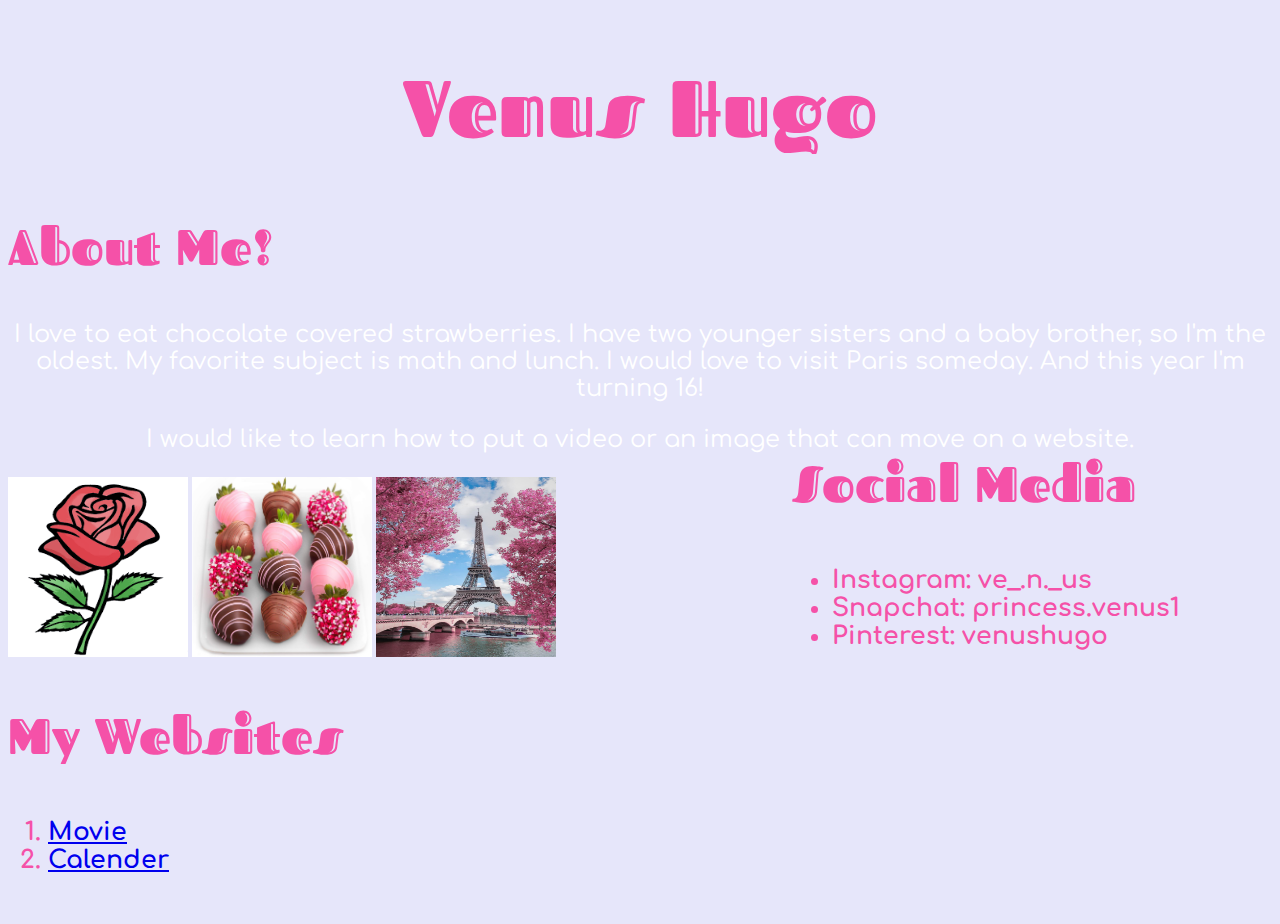
==== index.html @ ff7f7328 "Add files via upload" ====
<!DOCTYPE html>
<html lang="en" dir="ltr">
  <head>
    <meta charset="utf-8">
    <title>Venus Hugo</title>
    <link href="https://fonts.googleapis.com/css?family=Fascinate+Inline&display=swap" rel="stylesheet">
    <link href="https://fonts.googleapis.com/css?family=Comfortaa&display=swap" rel="stylesheet">

    <style>
      h1 {
        color:#f551a8;
        font-size: 80px;
        font-family: 'Fascinate Inline',cursive;
        text-align: center;
      }
      h2 {
        color:#f551a8;
        font-size: 50px;
        font-family: 'Fascinate Inline',cursive;
      }
      p {
        color: #ffffff;
        font-size: 150%;
        font-family: 'Comfortaa',cursive;
        text-align: center;
      }
      body {
        background-color: lavender;
      }
      img {
        width: 180px;
        height: 180px;
      }
      li{
        font-family: 'Comfortaa',cursive;
        font-size: 25px;
      }
   </style>

  </head>

  <body>
    <h1>Venus Hugo</h1>

    <h2>About Me!</h2>
      <p>I love to eat chocolate covered strawberries. I have two younger sisters and a baby brother, so I'm the oldest. My favorite subject is math and lunch. I would love to visit Paris someday. And this year I'm turning 16!</p>
      <p>I would like to learn how to put a video or an image that can move on a website.</p>
      <img src="img/roses.jpg"alt="Roses">
      <img src="img/strawberries.jpg"alt="strawberries">
      <img src="img/paris.jpg"alt="Paris">
   <h2>My Websites<h2>
   <ol>
     <li><a href="https://vwilliams29.github.io/movie.io/.">Movie</a></li>
     <li><a href="https://vwilliams29.github.io/calender.io/">Calender</a></li>
   </ol>
   <div style= "position:absolute; right:100px; bottom: 200px;">
   <h2>Social Media</h2>
   <ul>
     <li>Instagram: ve_.n._us</li>
     <li>Snapchat: princess.venus1</li>
     <li>Pinterest: venushugo</li>
   </div>
  </ul>

  </body>
</html>
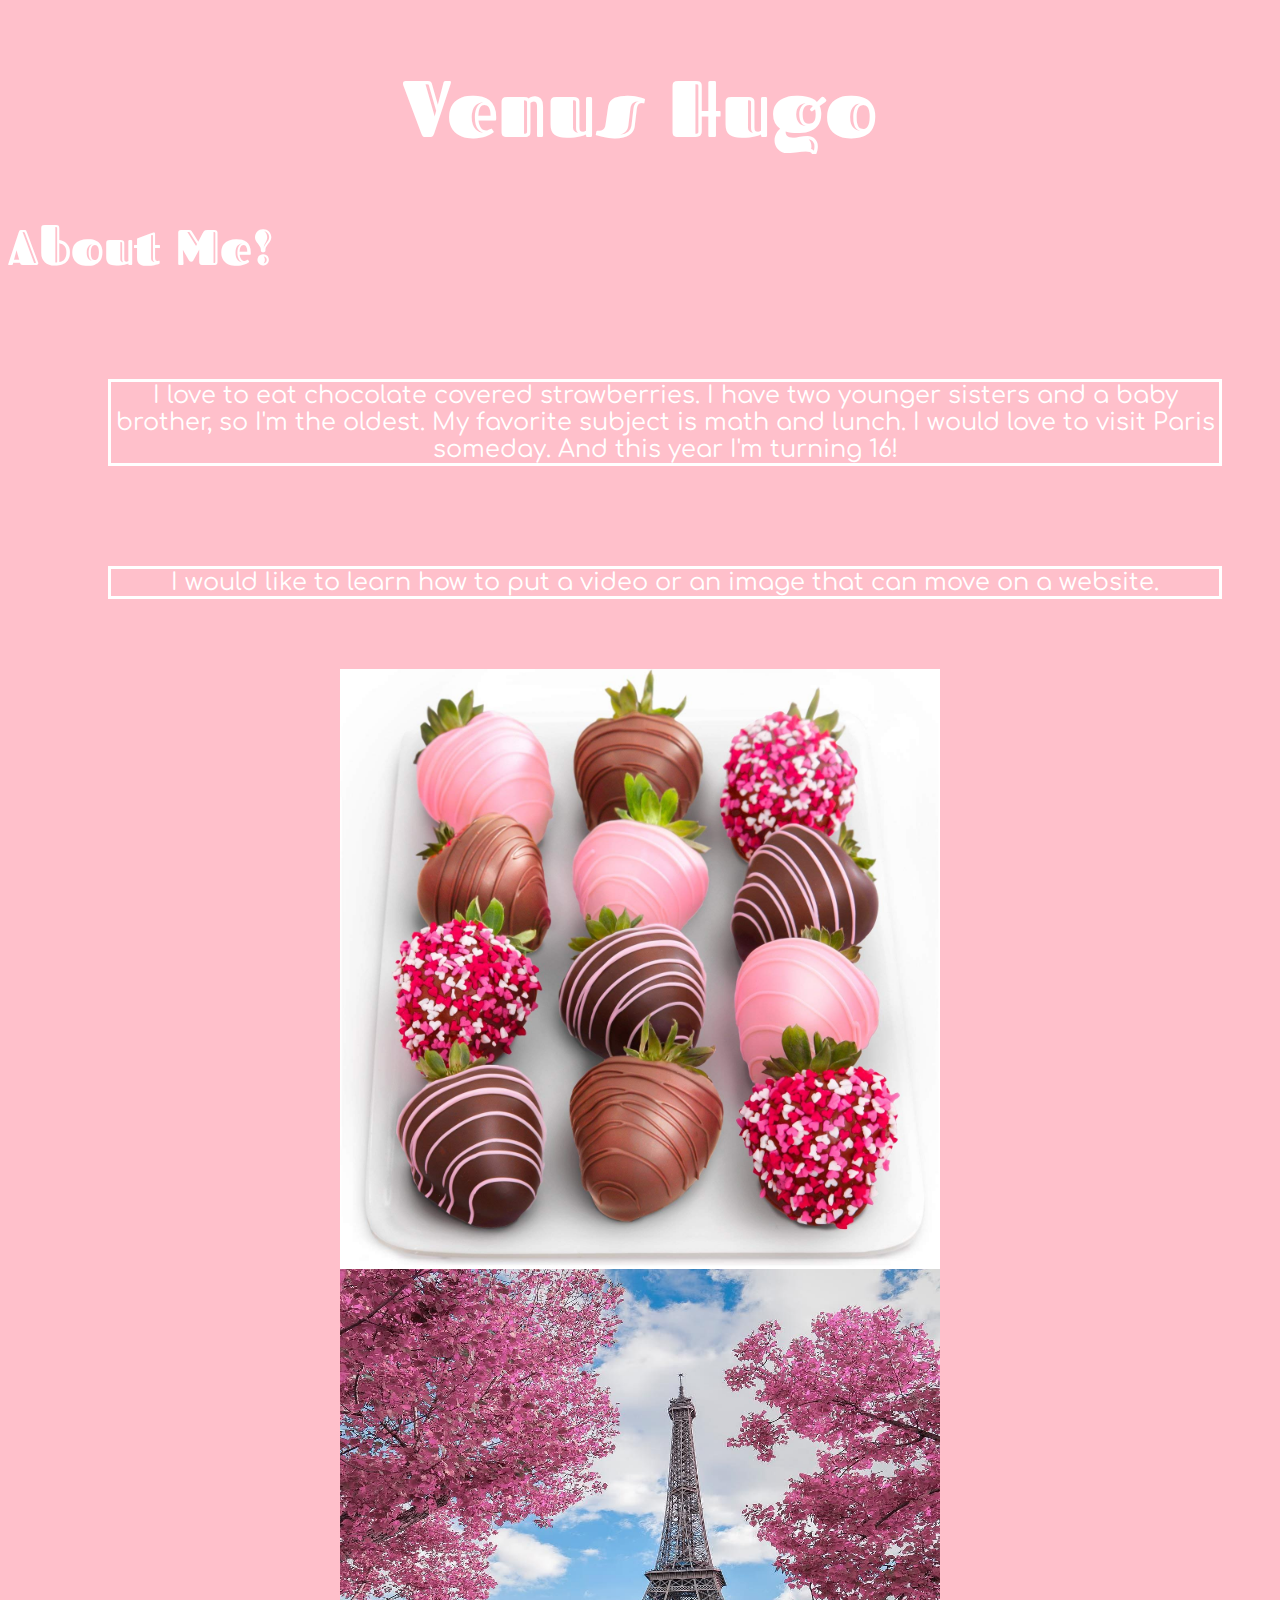
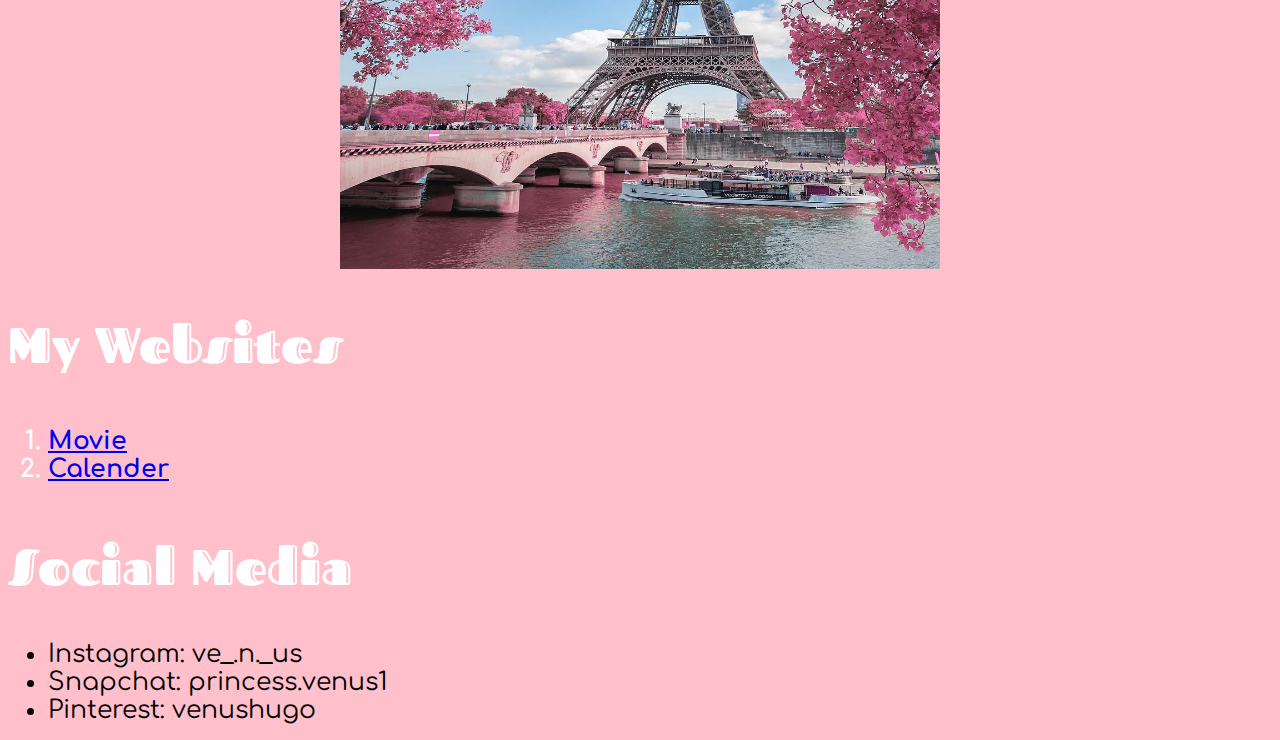
==== commit f3177cc0: "Add files via upload" ====
--- a/index.html
+++ b/index.html
@@ -5,38 +5,7 @@
     <title>Venus Hugo</title>
     <link href="https://fonts.googleapis.com/css?family=Fascinate+Inline&display=swap" rel="stylesheet">
     <link href="https://fonts.googleapis.com/css?family=Comfortaa&display=swap" rel="stylesheet">
-
-    <style>
-      h1 {
-        color:#f551a8;
-        font-size: 80px;
-        font-family: 'Fascinate Inline',cursive;
-        text-align: center;
-      }
-      h2 {
-        color:#f551a8;
-        font-size: 50px;
-        font-family: 'Fascinate Inline',cursive;
-      }
-      p {
-        color: #ffffff;
-        font-size: 150%;
-        font-family: 'Comfortaa',cursive;
-        text-align: center;
-      }
-      body {
-        background-color: lavender;
-      }
-      img {
-        width: 180px;
-        height: 180px;
-      }
-      li{
-        font-family: 'Comfortaa',cursive;
-        font-size: 25px;
-      }
-   </style>
-
+    <link rel="stylesheet" href="css/style.css">
   </head>
 
   <body>
@@ -45,22 +14,23 @@
     <h2>About Me!</h2>
       <p>I love to eat chocolate covered strawberries. I have two younger sisters and a baby brother, so I'm the oldest. My favorite subject is math and lunch. I would love to visit Paris someday. And this year I'm turning 16!</p>
       <p>I would like to learn how to put a video or an image that can move on a website.</p>
-      <img src="img/roses.jpg"alt="Roses">
-      <img src="img/strawberries.jpg"alt="strawberries">
-      <img src="img/paris.jpg"alt="Paris">
+
+      <img src="img/strawberries.jpg"alt="strawberries" class="center">
+
+      <img src="img/paris.jpg"alt="Paris" class="center">
    <h2>My Websites<h2>
    <ol>
      <li><a href="https://vwilliams29.github.io/movie.io/.">Movie</a></li>
      <li><a href="https://vwilliams29.github.io/calender.io/">Calender</a></li>
    </ol>
-   <div style= "position:absolute; right:100px; bottom: 200px;">
+
    <h2>Social Media</h2>
    <ul>
      <li>Instagram: ve_.n._us</li>
      <li>Snapchat: princess.venus1</li>
      <li>Pinterest: venushugo</li>
-   </div>
   </ul>
+
 
   </body>
 </html>
--- a/css/style.css
+++ b/css/style.css
@@ -0,0 +1,44 @@
+h1 {
+  color:white;
+  font-size: 80px;
+  font-family: 'Fascinate Inline',cursive;
+  text-align: center;
+}
+h2 {
+  color:white;
+  font-size: 50px;
+  font-family: 'Fascinate Inline',cursive;
+
+}
+p {
+  color: #ffffff;
+  font-size: 150%;
+  font-family: 'Comfortaa',cursive;
+  text-align: center;
+  border-style: solid;
+  margin: 100px 50px 70px 100px;
+}
+body {
+  background-color: lavender;
+}
+img {
+  width: 600px;
+  height: 600px;
+
+}
+img:hover{
+  filter: blur(4px);
+}
+li{
+  font-family: 'Comfortaa',cursive;
+  font-size: 25px;
+
+}
+body{
+  background-color: pink;
+}
+.center{
+  display: block;
+  margin-left: auto;
+  margin-right: auto;
+}
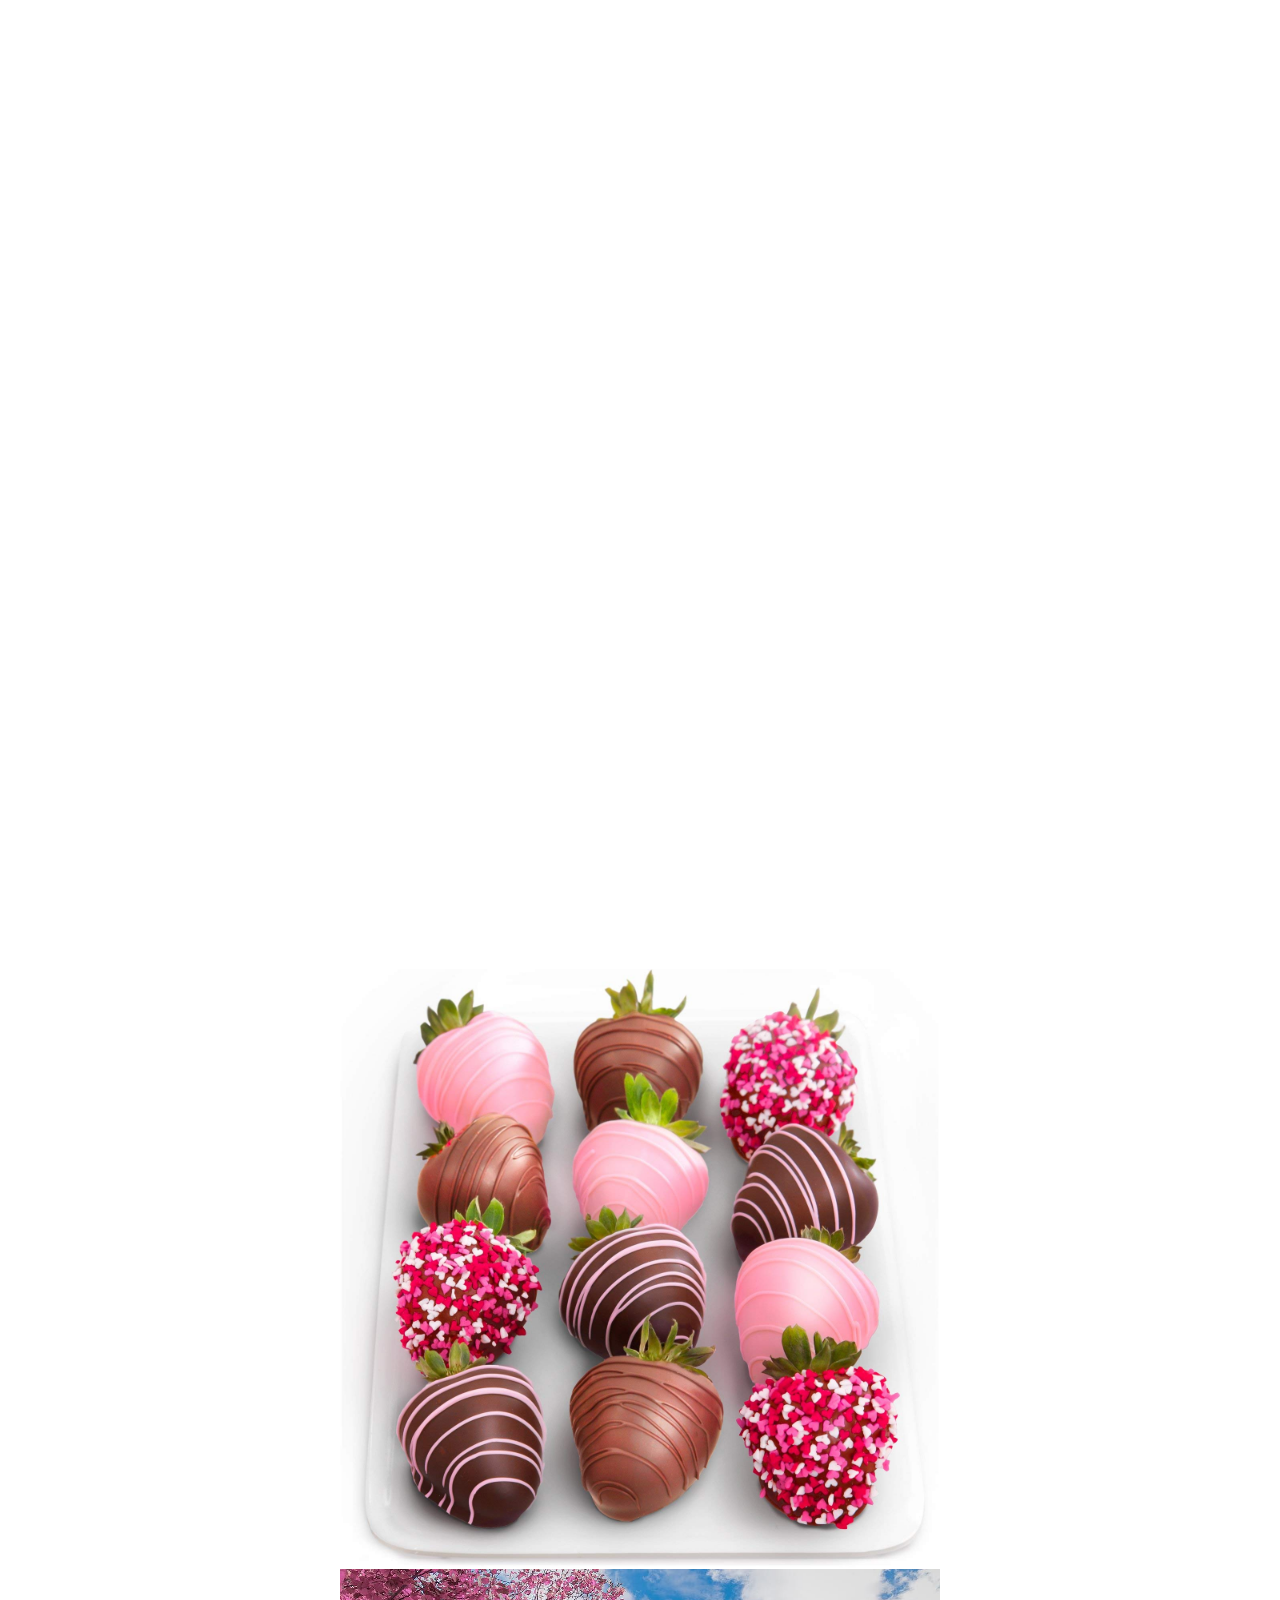
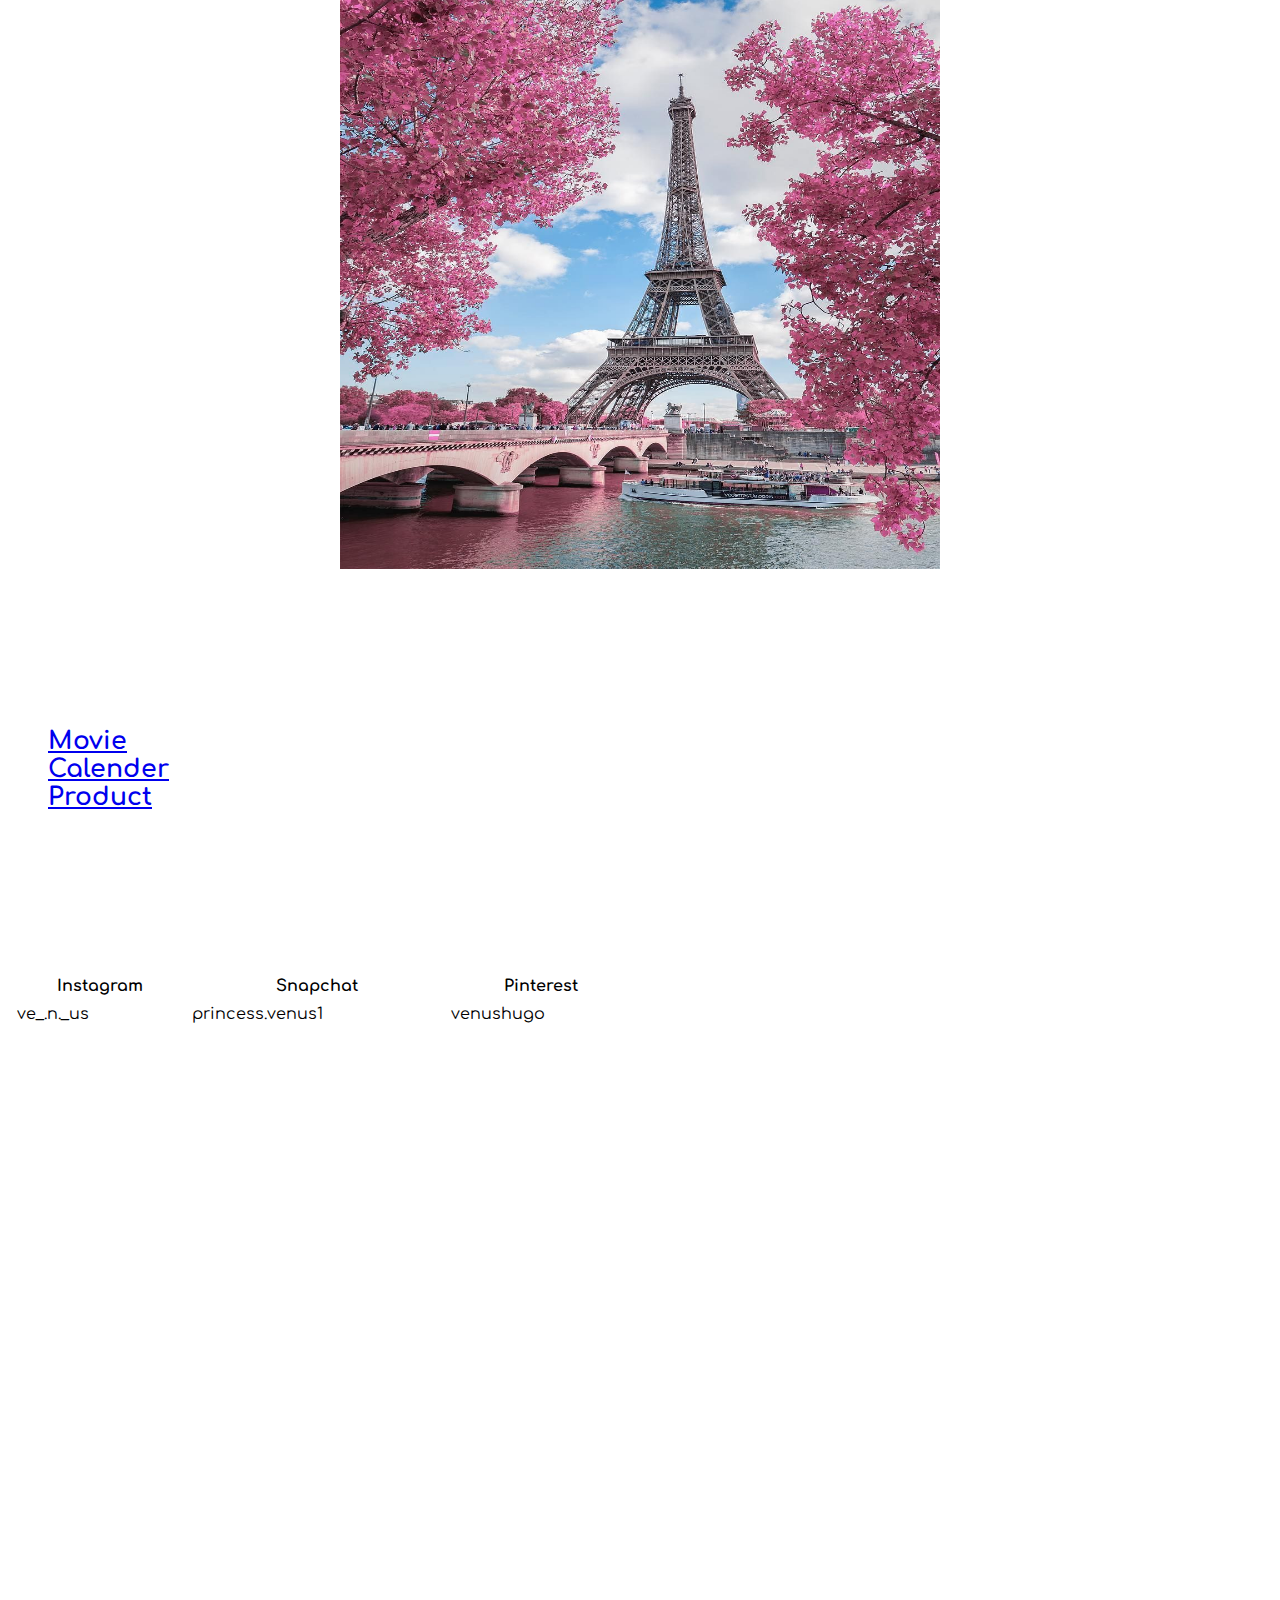
==== commit 316d15cf: "Add files via upload" ====
--- a/index.html
+++ b/index.html
@@ -12,25 +12,35 @@
     <h1>Venus Hugo</h1>
 
     <h2>About Me!</h2>
-      <p>I love to eat chocolate covered strawberries. I have two younger sisters and a baby brother, so I'm the oldest. My favorite subject is math and lunch. I would love to visit Paris someday. And this year I'm turning 16!</p>
+      <p>I love to eat chocolate covered strawberries. I have two younger sisters and a baby brother, so I'm the oldest. My favorite subject is math and lunch. I would love to visit Paris someday. And my hometown is Perth Amboy, NJ.</p>
       <p>I would like to learn how to put a video or an image that can move on a website.</p>
 
       <img src="img/strawberries.jpg"alt="strawberries" class="center">
 
       <img src="img/paris.jpg"alt="Paris" class="center">
+
    <h2>My Websites<h2>
    <ol>
      <li><a href="https://vwilliams29.github.io/movie.io/.">Movie</a></li>
      <li><a href="https://vwilliams29.github.io/calender.io/">Calender</a></li>
+     <li><a href="https://vwilliams29.github.io/product-website.io/">Product</a></li>
    </ol>
 
    <h2>Social Media</h2>
-   <ul>
-     <li>Instagram: ve_.n._us</li>
-     <li>Snapchat: princess.venus1</li>
-     <li>Pinterest: venushugo</li>
-  </ul>
-
+   <table>
+     <tr>
+       <th>Instagram</th>
+       <th>Snapchat</th>
+       <th>Pinterest</th>
+    </tr>
+    <tr>
+      <td>ve_.n._us</td>
+      <td>princess.venus1</td>
+      <td>venushugo</td>
+    </tr>
+  </table>
+  <h2>My Hometown</h2>
+  <iframe src="https://www.google.com/maps/embed?pb=!1m18!1m12!1m3!1d48527.959007864396!2d-74.30416696018773!3d40.51954771430837!2m3!1f0!2f0!3f0!3m2!1i1024!2i768!4f13.1!3m3!1m2!1s0x89c3b580bd90cf71%3A0x5ec1edff2ec8c9f1!2sPerth%20Amboy%2C%20NJ!5e0!3m2!1sen!2sus!4v1577972937345!5m2!1sen!2sus" width="600" height="450" frameborder="0" style="border:0;" allowfullscreen=""></iframe>
 
   </body>
 </html>
--- a/css/style.css
+++ b/css/style.css
@@ -11,15 +11,14 @@
 
 }
 p {
-  color: #ffffff;
-  font-size: 150%;
+  color: white;
+  font-size: 250%;
   font-family: 'Comfortaa',cursive;
   text-align: center;
   border-style: solid;
-  margin: 100px 50px 70px 100px;
-}
-body {
-  background-color: lavender;
+  margin: 100px 40px 70px 100px;
+  background-image:url();
+  padding: 25px 25px 25px 25px;
 }
 img {
   width: 600px;
@@ -35,10 +34,17 @@
 
 }
 body{
-  background-color: pink;
+  background-image:url(https://i.pinimg.com/originals/3b/86/43/3b8643e22d8df33f6af651df26237e84.jpg)
 }
 .center{
   display: block;
   margin-left: auto;
   margin-right: auto;
 }
+table{
+  font-family: 'Comfortaa',cursive;
+  width: 50%;
+}
+table, th, td{
+  border: 3px solid white;
+}
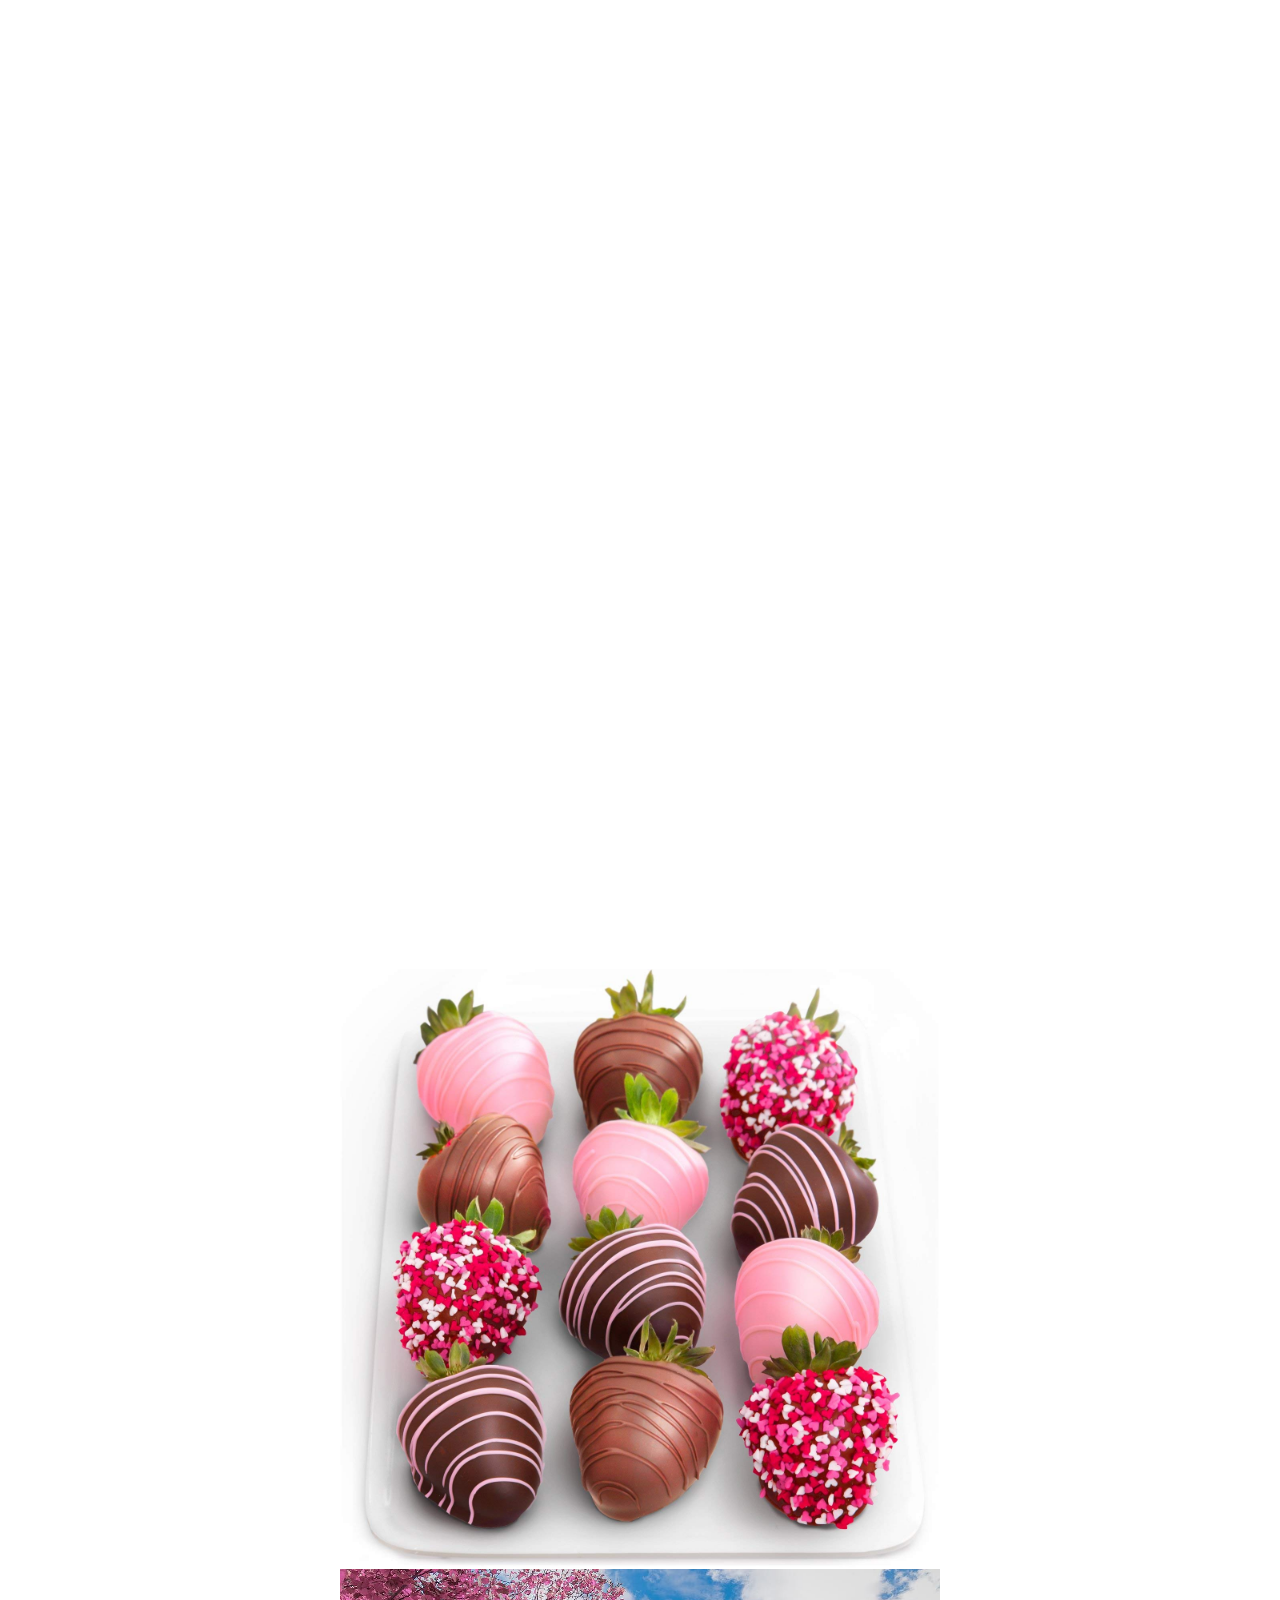
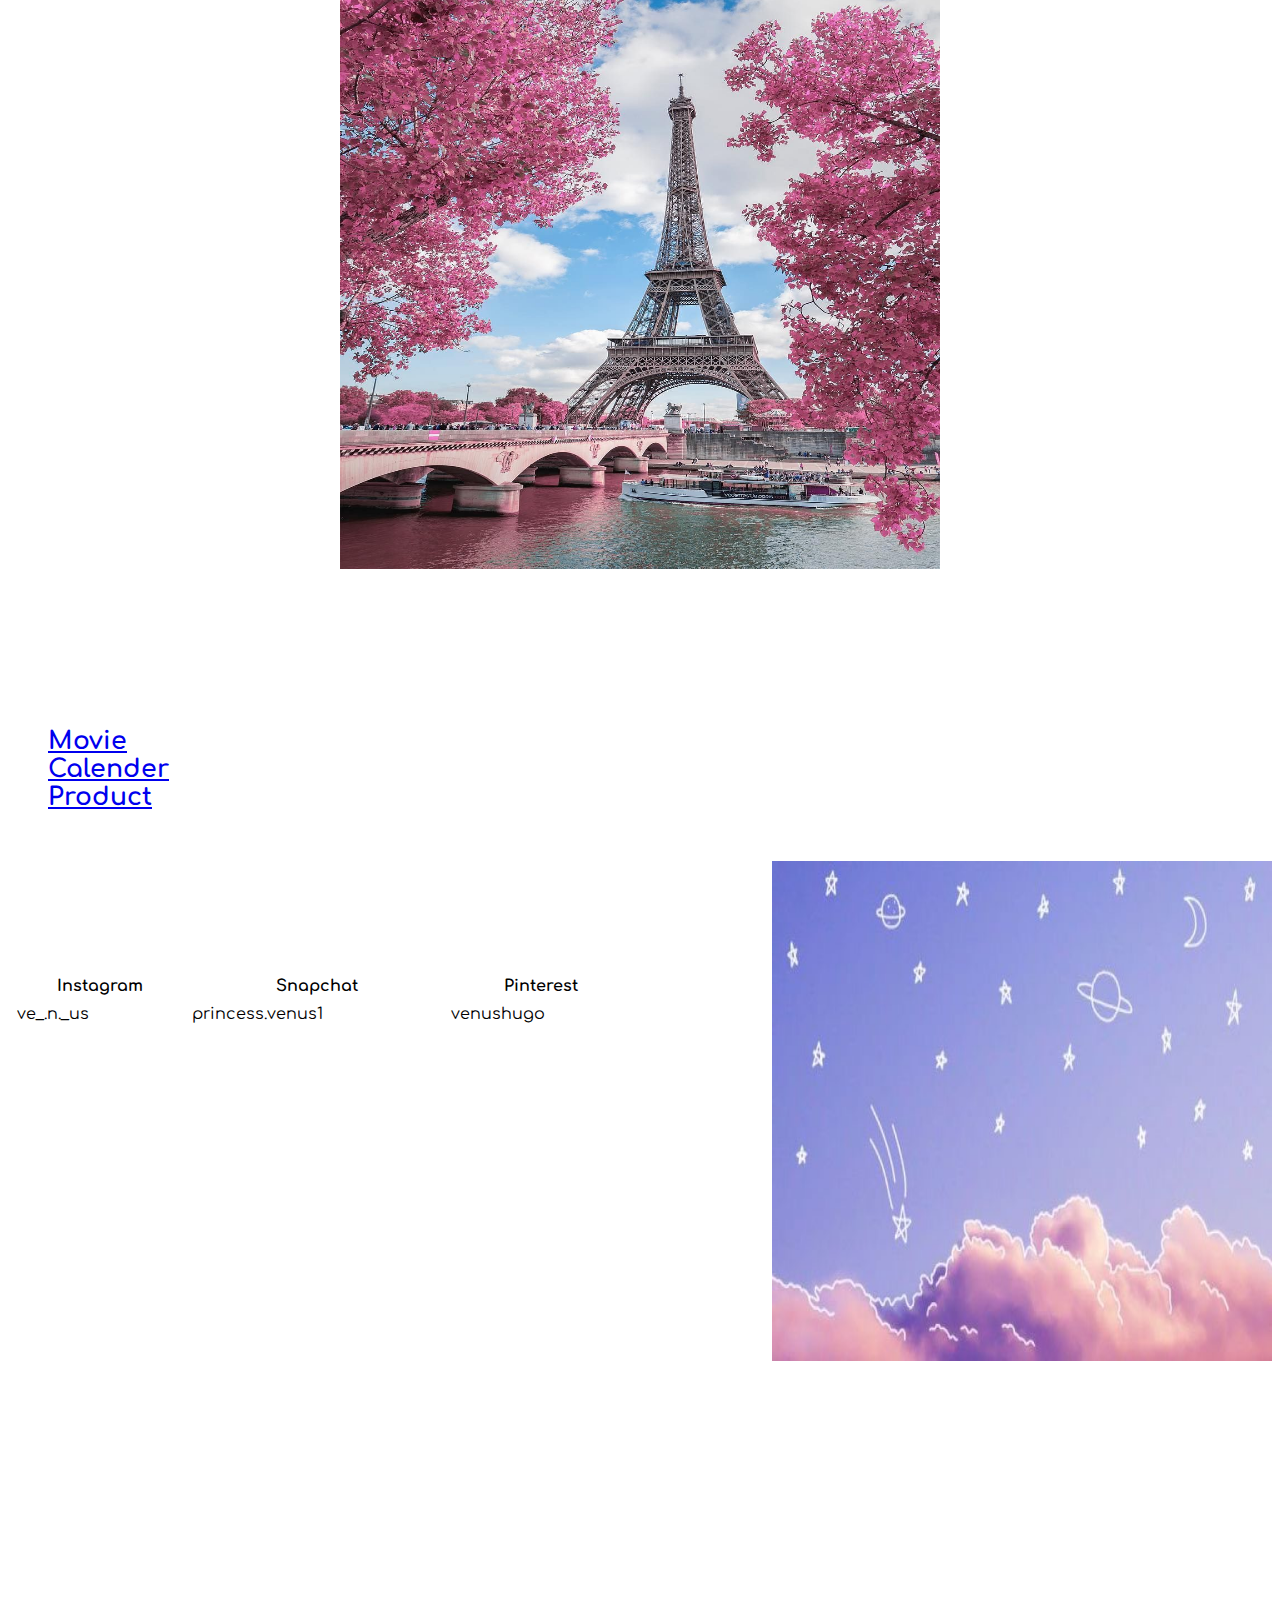
==== commit dfcc7a88: "Add files via upload" ====
--- a/index.html
+++ b/index.html
@@ -15,9 +15,8 @@
       <p>I love to eat chocolate covered strawberries. I have two younger sisters and a baby brother, so I'm the oldest. My favorite subject is math and lunch. I would love to visit Paris someday. And my hometown is Perth Amboy, NJ.</p>
       <p>I would like to learn how to put a video or an image that can move on a website.</p>
 
-      <img src="img/strawberries.jpg"alt="strawberries" class="center">
-
-      <img src="img/paris.jpg"alt="Paris" class="center">
+      <img src="img/strawberries.jpg" alt="strawberries" class="center">
+      <img src="img/paris.jpg" alt="Paris" class="center">
 
    <h2>My Websites<h2>
    <ol>
@@ -25,7 +24,9 @@
      <li><a href="https://vwilliams29.github.io/calender.io/">Calender</a></li>
      <li><a href="https://vwilliams29.github.io/product-website.io/">Product</a></li>
    </ol>
-
+  <div>
+   <img src="img/blue.jpg" alt="Rose" class="yellow">
+ </div>
    <h2>Social Media</h2>
    <table>
      <tr>
--- a/css/style.css
+++ b/css/style.css
@@ -25,7 +25,7 @@
   height: 600px;
 
 }
-img:hover{
+img.center:hover{
   filter: blur(4px);
 }
 li{
@@ -48,3 +48,19 @@
 table, th, td{
   border: 3px solid white;
 }
+a:visited{
+  color:#0af5e1
+}
+a:hover{
+  color:#eb349e
+}
+img.yellow{
+  float:right;
+  width: 500px;
+  height:500px;
+  animation: anim 3s forwards;
+}
+@keyframes anim{
+  from{filter:blur(4px); }
+  to{filter: saturate(8);}
+}
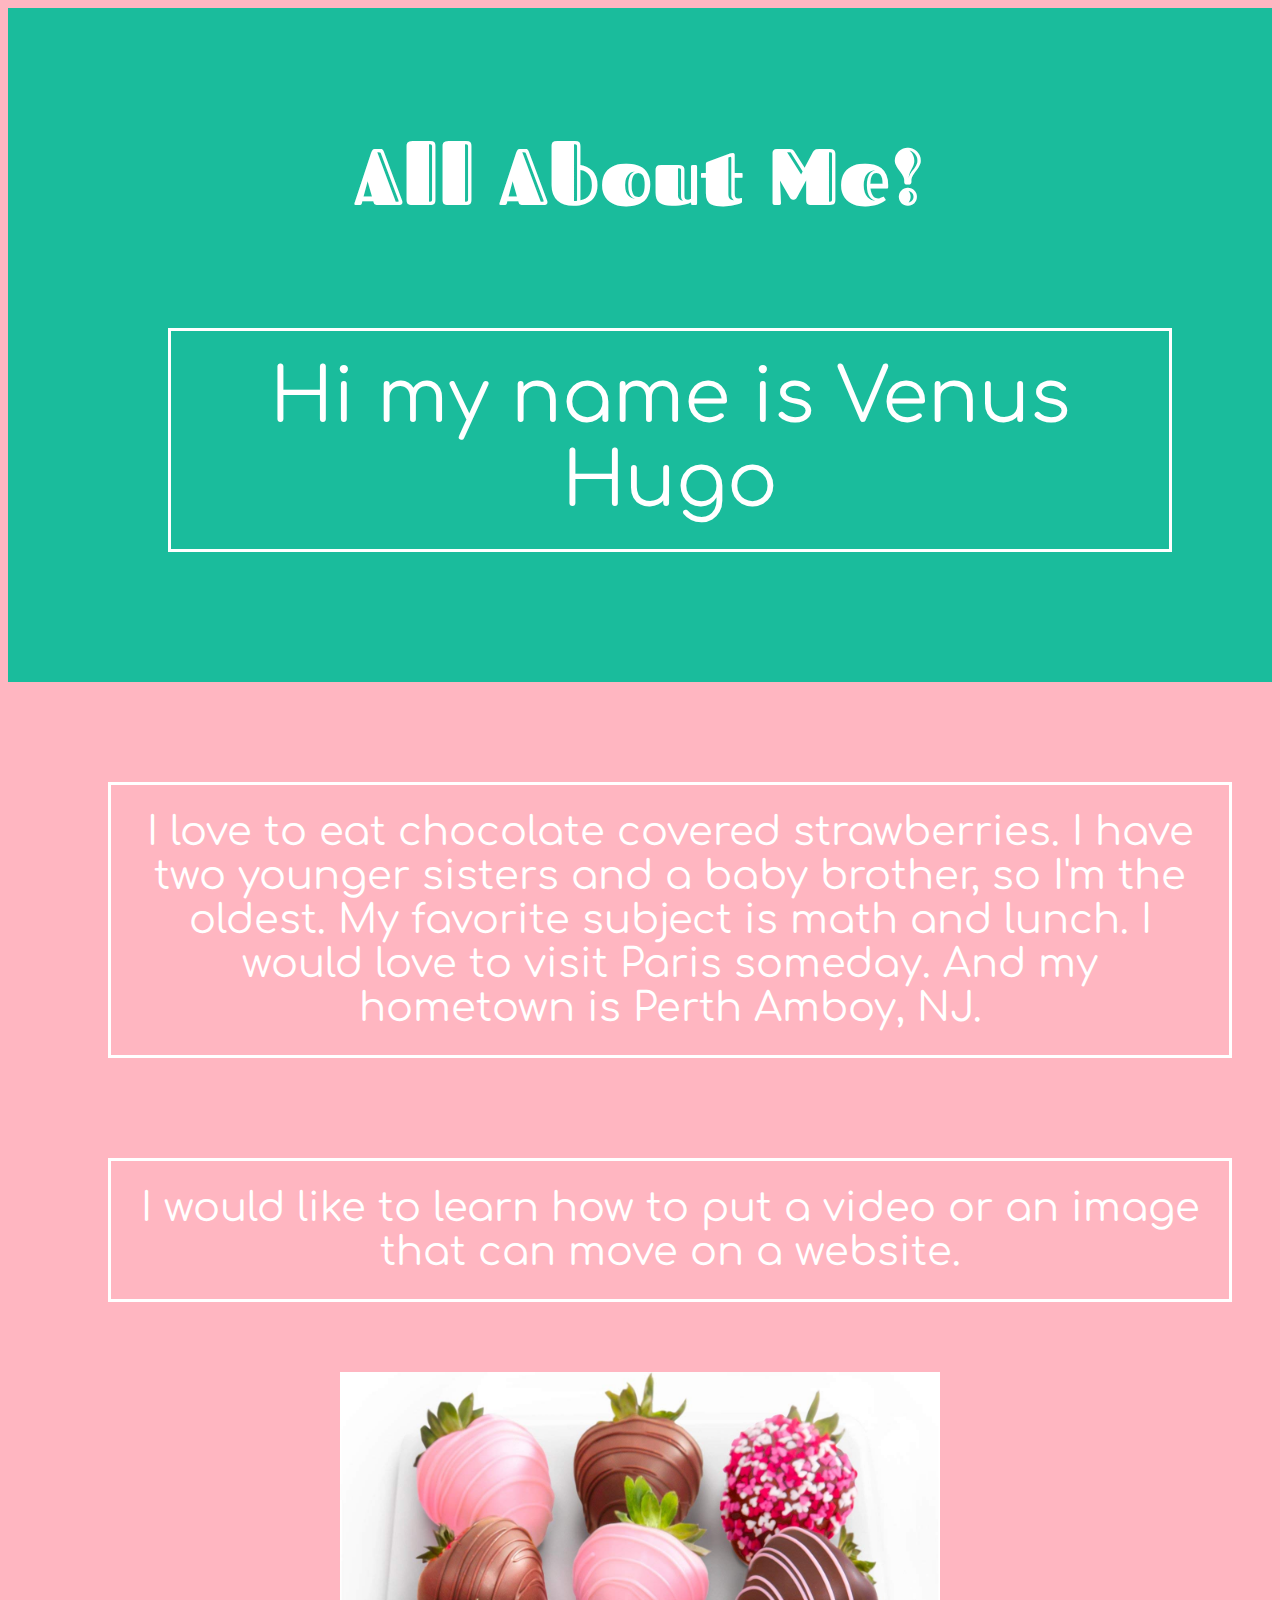
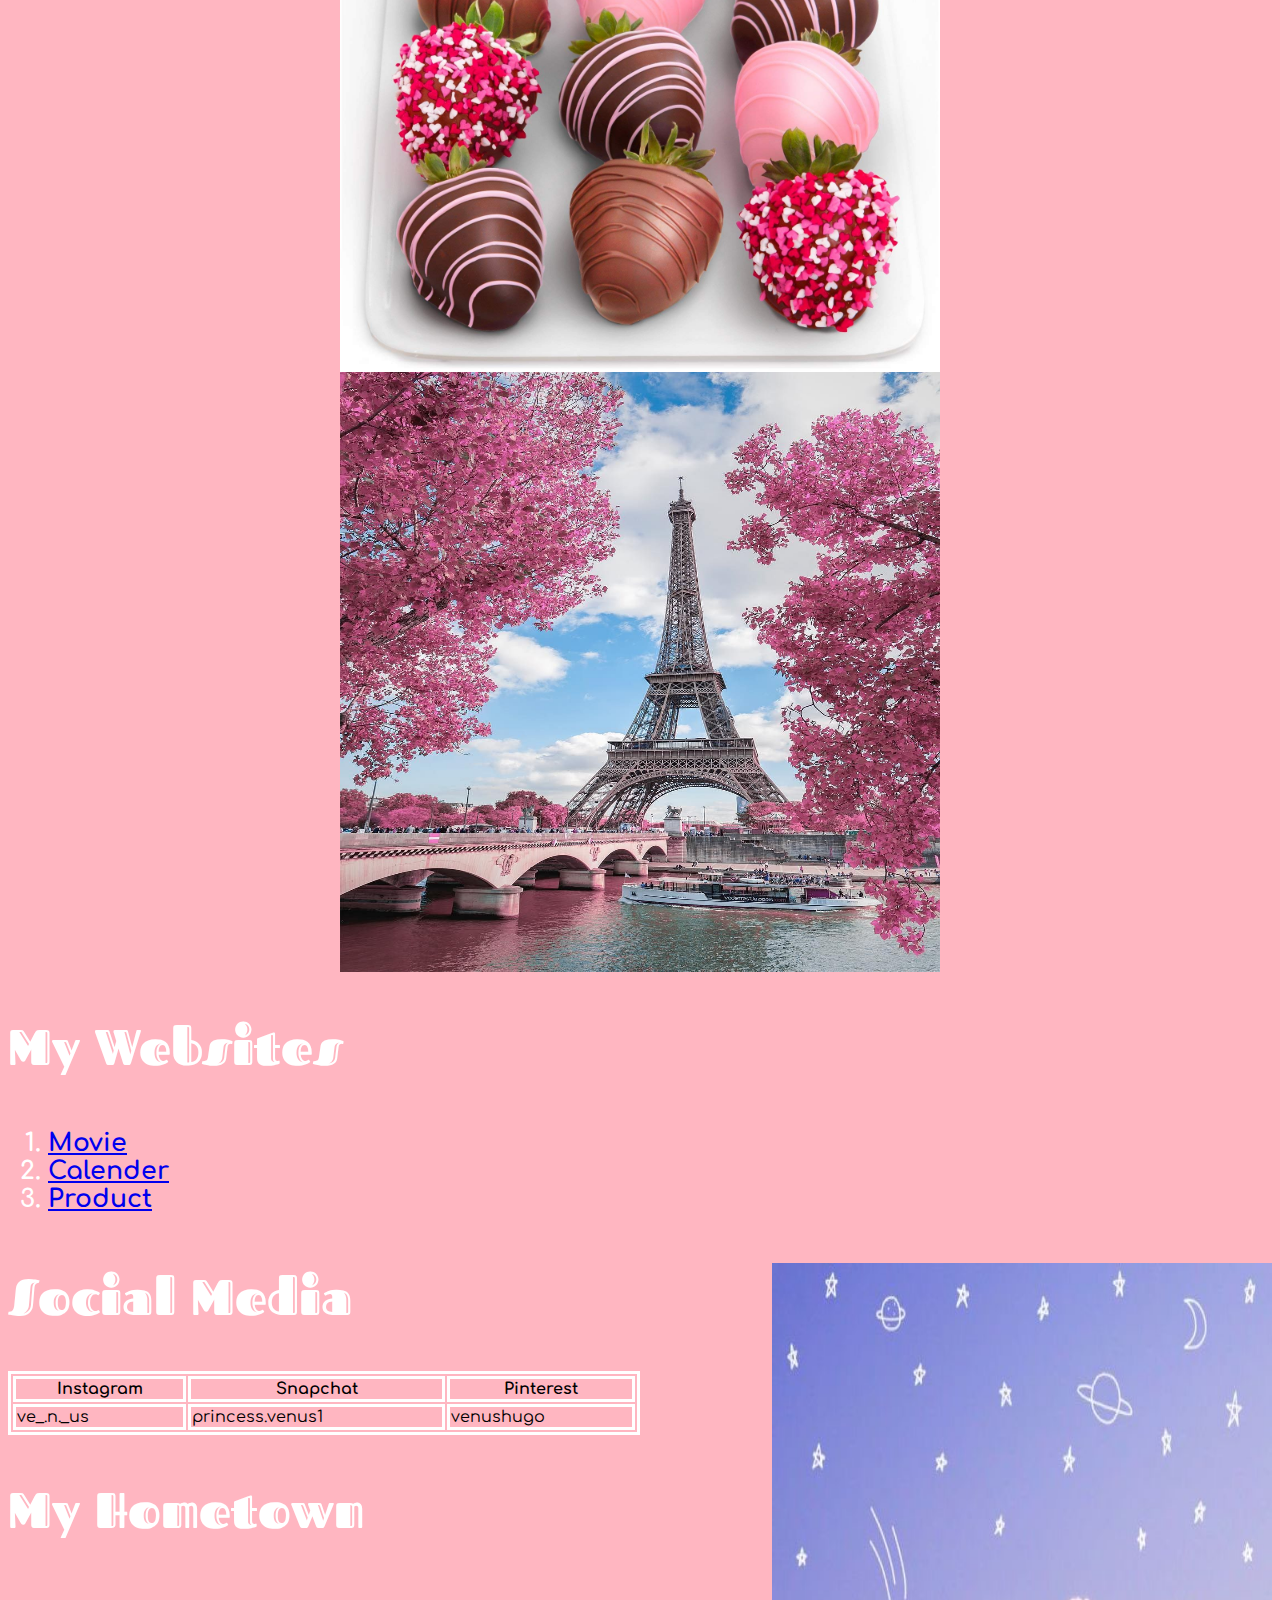
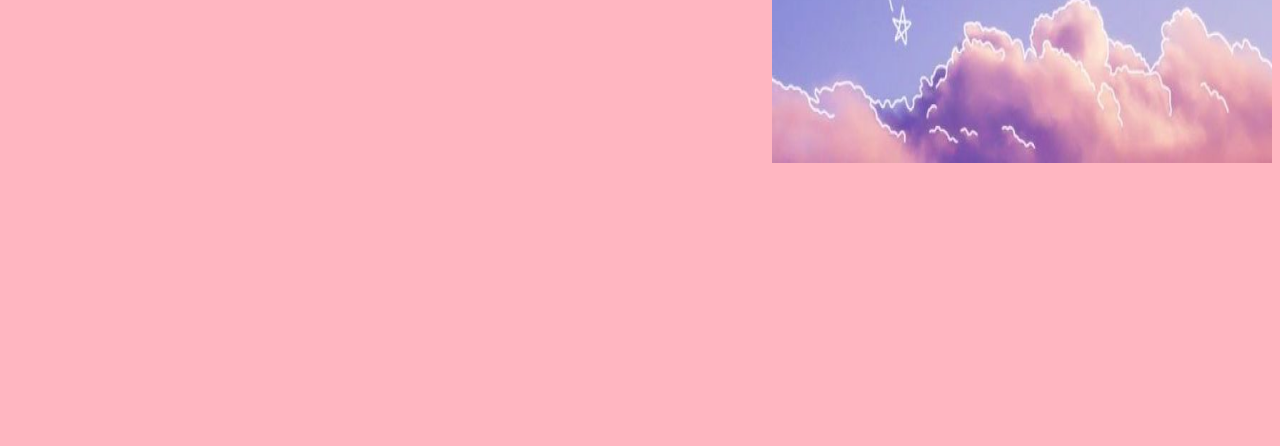
==== commit 8d141eaa: "portfolio" ====
--- a/index.html
+++ b/index.html
@@ -9,9 +9,13 @@
   </head>
 
   <body>
-    <h1>Venus Hugo</h1>
+      <div class="header">
+          <h1>All About Me!</h1>
+          <p>Hi my name is Venus Hugo</p>
+        </div>
 
-    <h2>About Me!</h2>
+
+    
       <p>I love to eat chocolate covered strawberries. I have two younger sisters and a baby brother, so I'm the oldest. My favorite subject is math and lunch. I would love to visit Paris someday. And my hometown is Perth Amboy, NJ.</p>
       <p>I would like to learn how to put a video or an image that can move on a website.</p>
 
--- a/css/style.css
+++ b/css/style.css
@@ -1,66 +1,76 @@
 h1 {
-  color:white;
+  color: white;
   font-size: 80px;
-  font-family: 'Fascinate Inline',cursive;
+  font-family: "Fascinate Inline", cursive;
   text-align: center;
 }
 h2 {
-  color:white;
+  color: white;
   font-size: 50px;
-  font-family: 'Fascinate Inline',cursive;
-
+  font-family: "Fascinate Inline", cursive;
 }
 p {
   color: white;
   font-size: 250%;
-  font-family: 'Comfortaa',cursive;
+  font-family: "Comfortaa", cursive;
   text-align: center;
   border-style: solid;
   margin: 100px 40px 70px 100px;
-  background-image:url();
+  background-image: url();
   padding: 25px 25px 25px 25px;
 }
 img {
   width: 600px;
   height: 600px;
-
 }
-img.center:hover{
+img.center:hover {
   filter: blur(4px);
 }
-li{
-  font-family: 'Comfortaa',cursive;
+li {
+  font-family: "Comfortaa", cursive;
   font-size: 25px;
-
 }
-body{
-  background-image:url(https://i.pinimg.com/originals/3b/86/43/3b8643e22d8df33f6af651df26237e84.jpg)
+body {
+  background-color: lightpink;
 }
-.center{
+.center {
   display: block;
   margin-left: auto;
   margin-right: auto;
 }
-table{
-  font-family: 'Comfortaa',cursive;
+table {
+  font-family: "Comfortaa", cursive;
   width: 50%;
 }
-table, th, td{
+table,
+th,
+td {
   border: 3px solid white;
 }
-a:visited{
-  color:#0af5e1
+a:visited {
+  color: #0af5e1;
 }
-a:hover{
-  color:#eb349e
+a:hover {
+  color: #eb349e;
 }
-img.yellow{
-  float:right;
+img.yellow {
+  float: right;
   width: 500px;
-  height:500px;
+  height: 500px;
   animation: anim 3s forwards;
 }
-@keyframes anim{
-  from{filter:blur(4px); }
-  to{filter: saturate(8);}
+@keyframes anim {
+  from {
+    filter: blur(4px);
+  }
+  to {
+    filter: saturate(8);
+  }
 }
+.header {
+  padding: 60px;
+  text-align: center;
+  background: #1abc9c;
+  color: white;
+  font-size: 30px;
+}
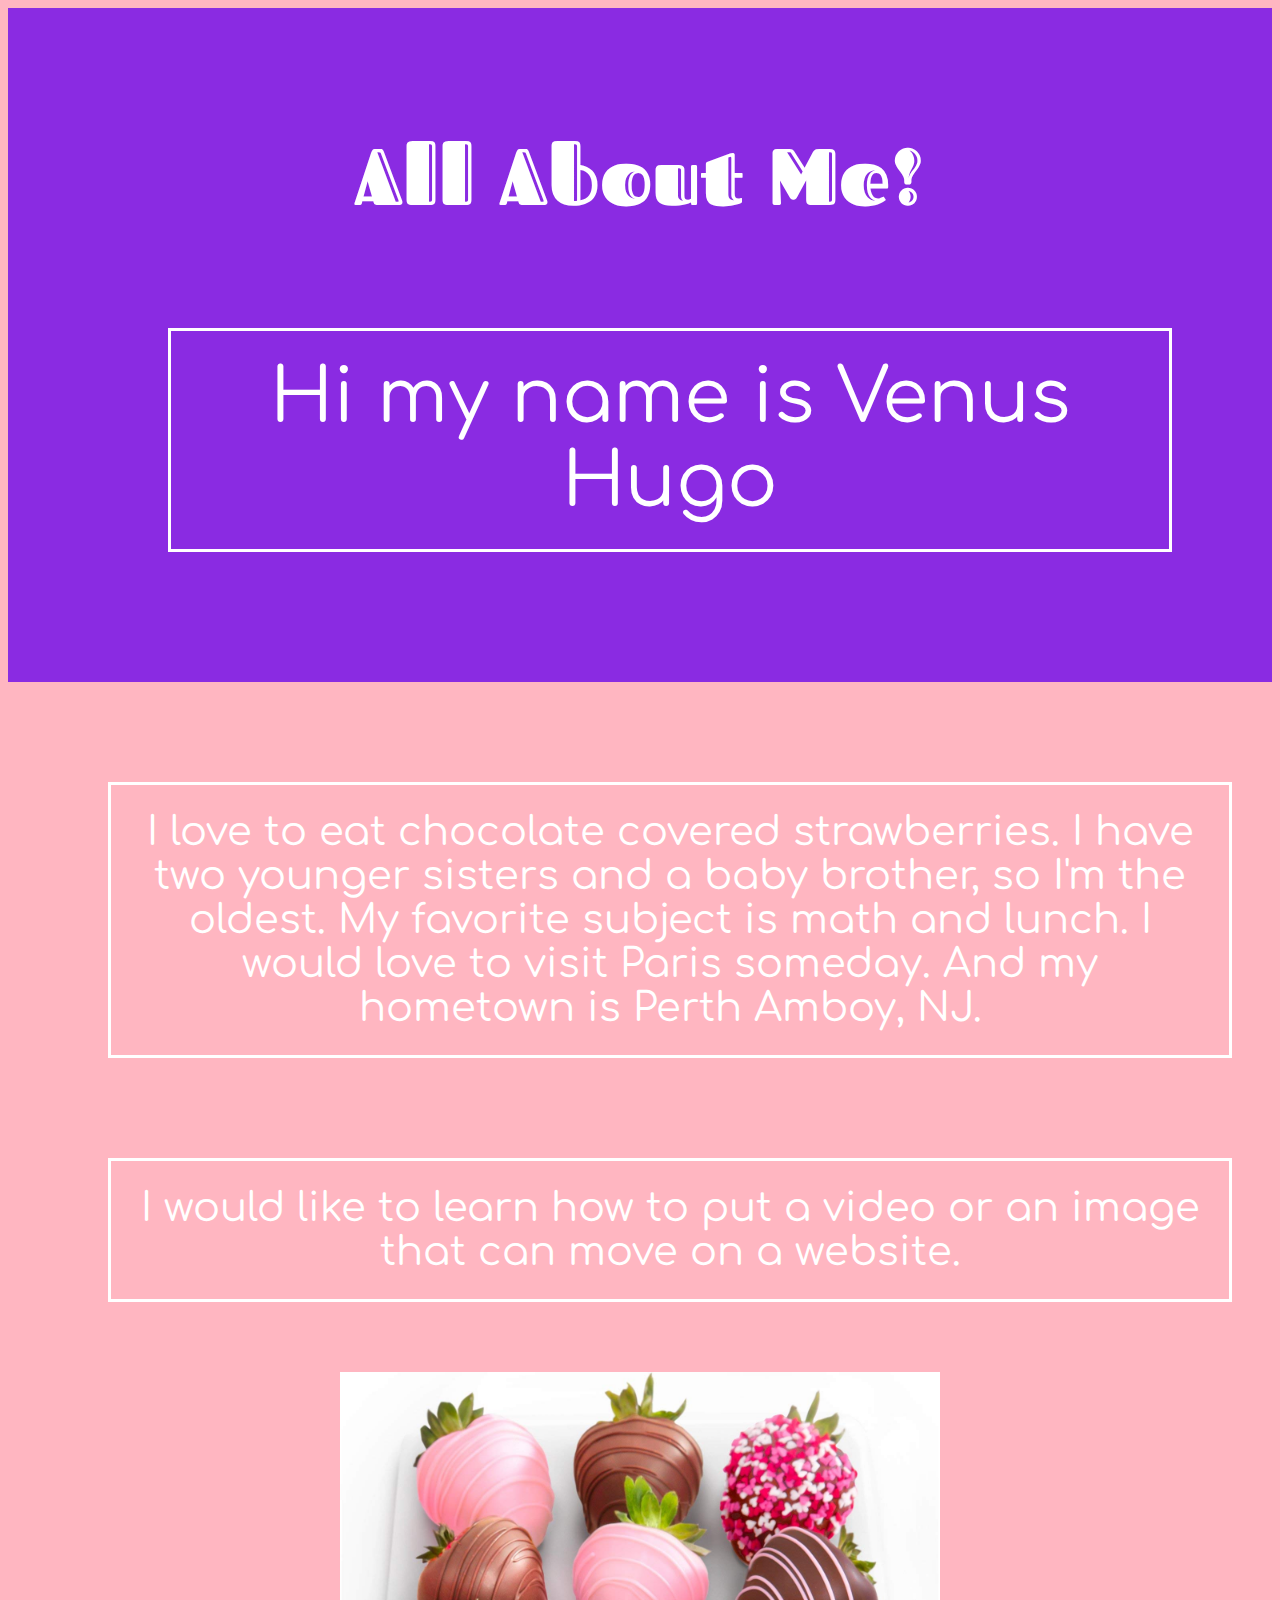
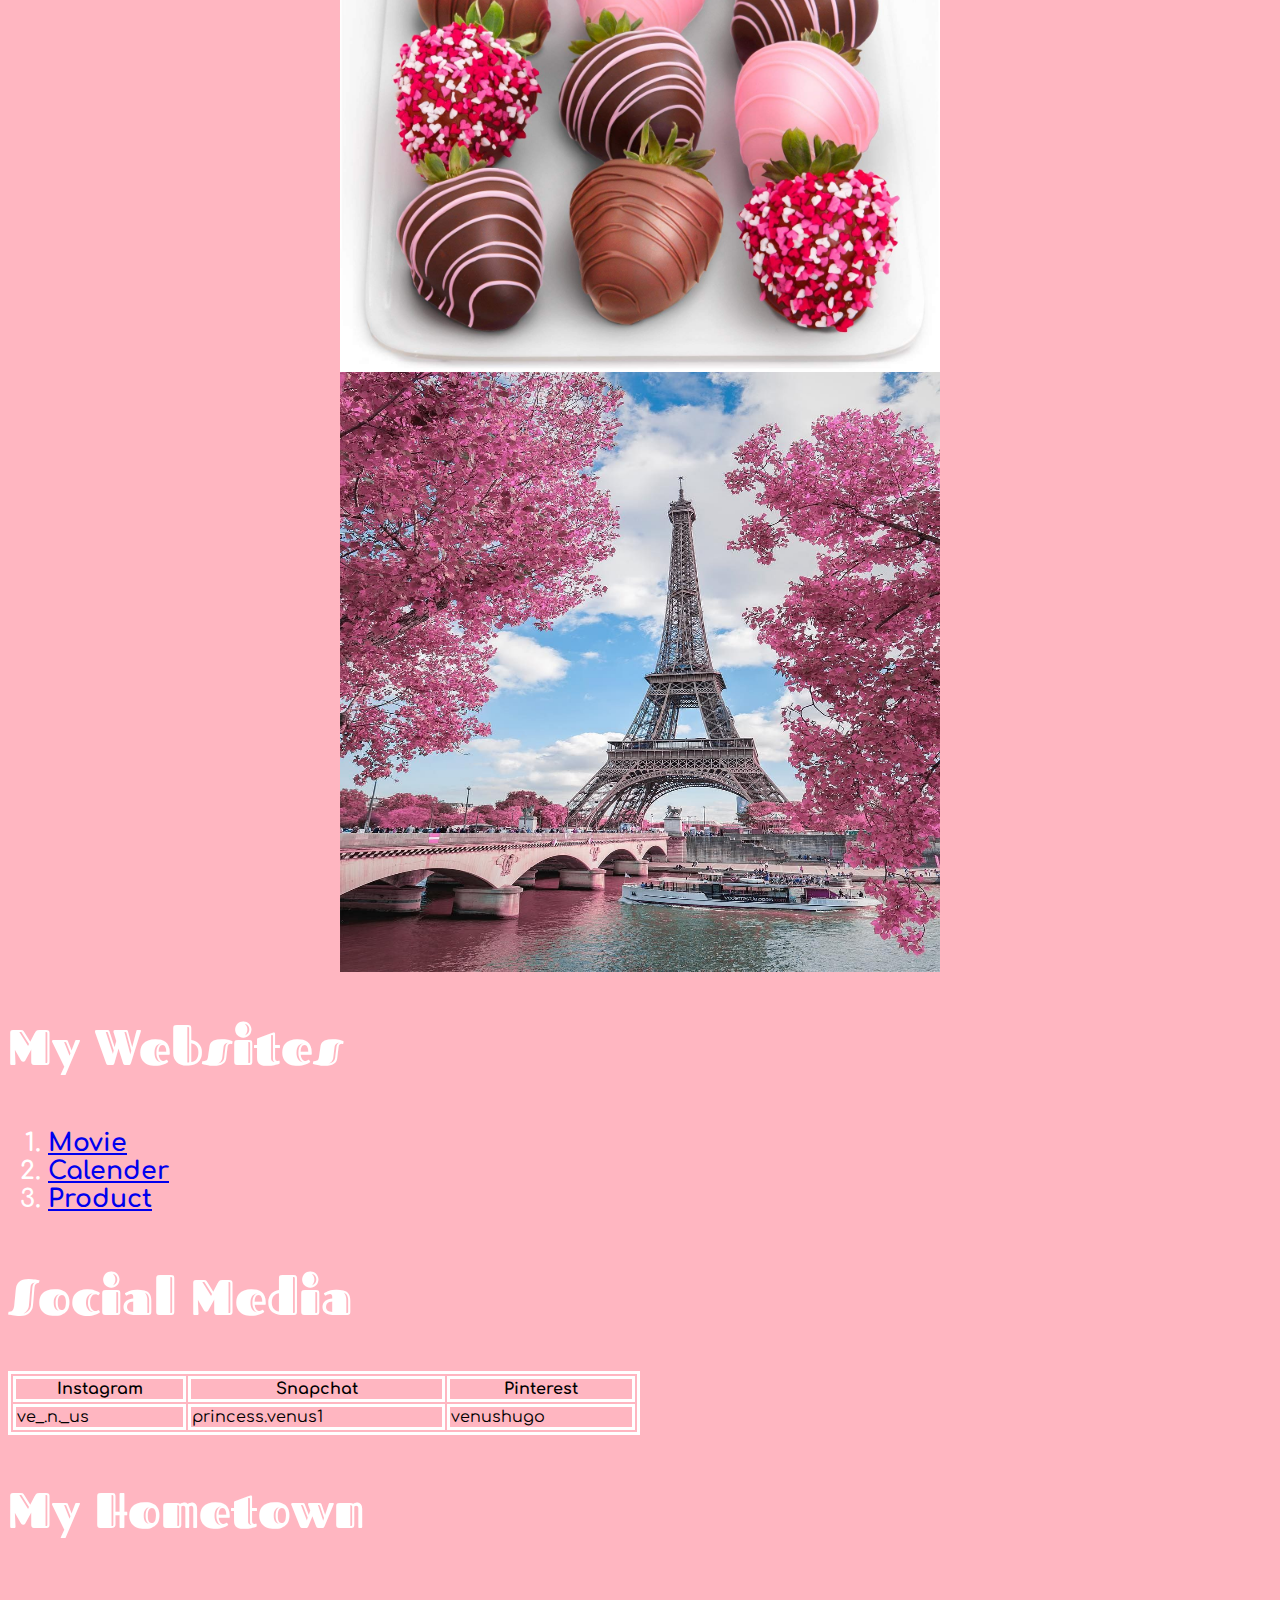
==== commit 2b7b1a2d: "protfolio" ====
--- a/index.html
+++ b/index.html
@@ -29,7 +29,7 @@
      <li><a href="https://vwilliams29.github.io/product-website.io/">Product</a></li>
    </ol>
   <div>
-   <img src="img/blue.jpg" alt="Rose" class="yellow">
+   
  </div>
    <h2>Social Media</h2>
    <table>
--- a/css/style.css
+++ b/css/style.css
@@ -70,7 +70,7 @@
 .header {
   padding: 60px;
   text-align: center;
-  background: #1abc9c;
+  background-color: blueviolet;
   color: white;
   font-size: 30px;
 }
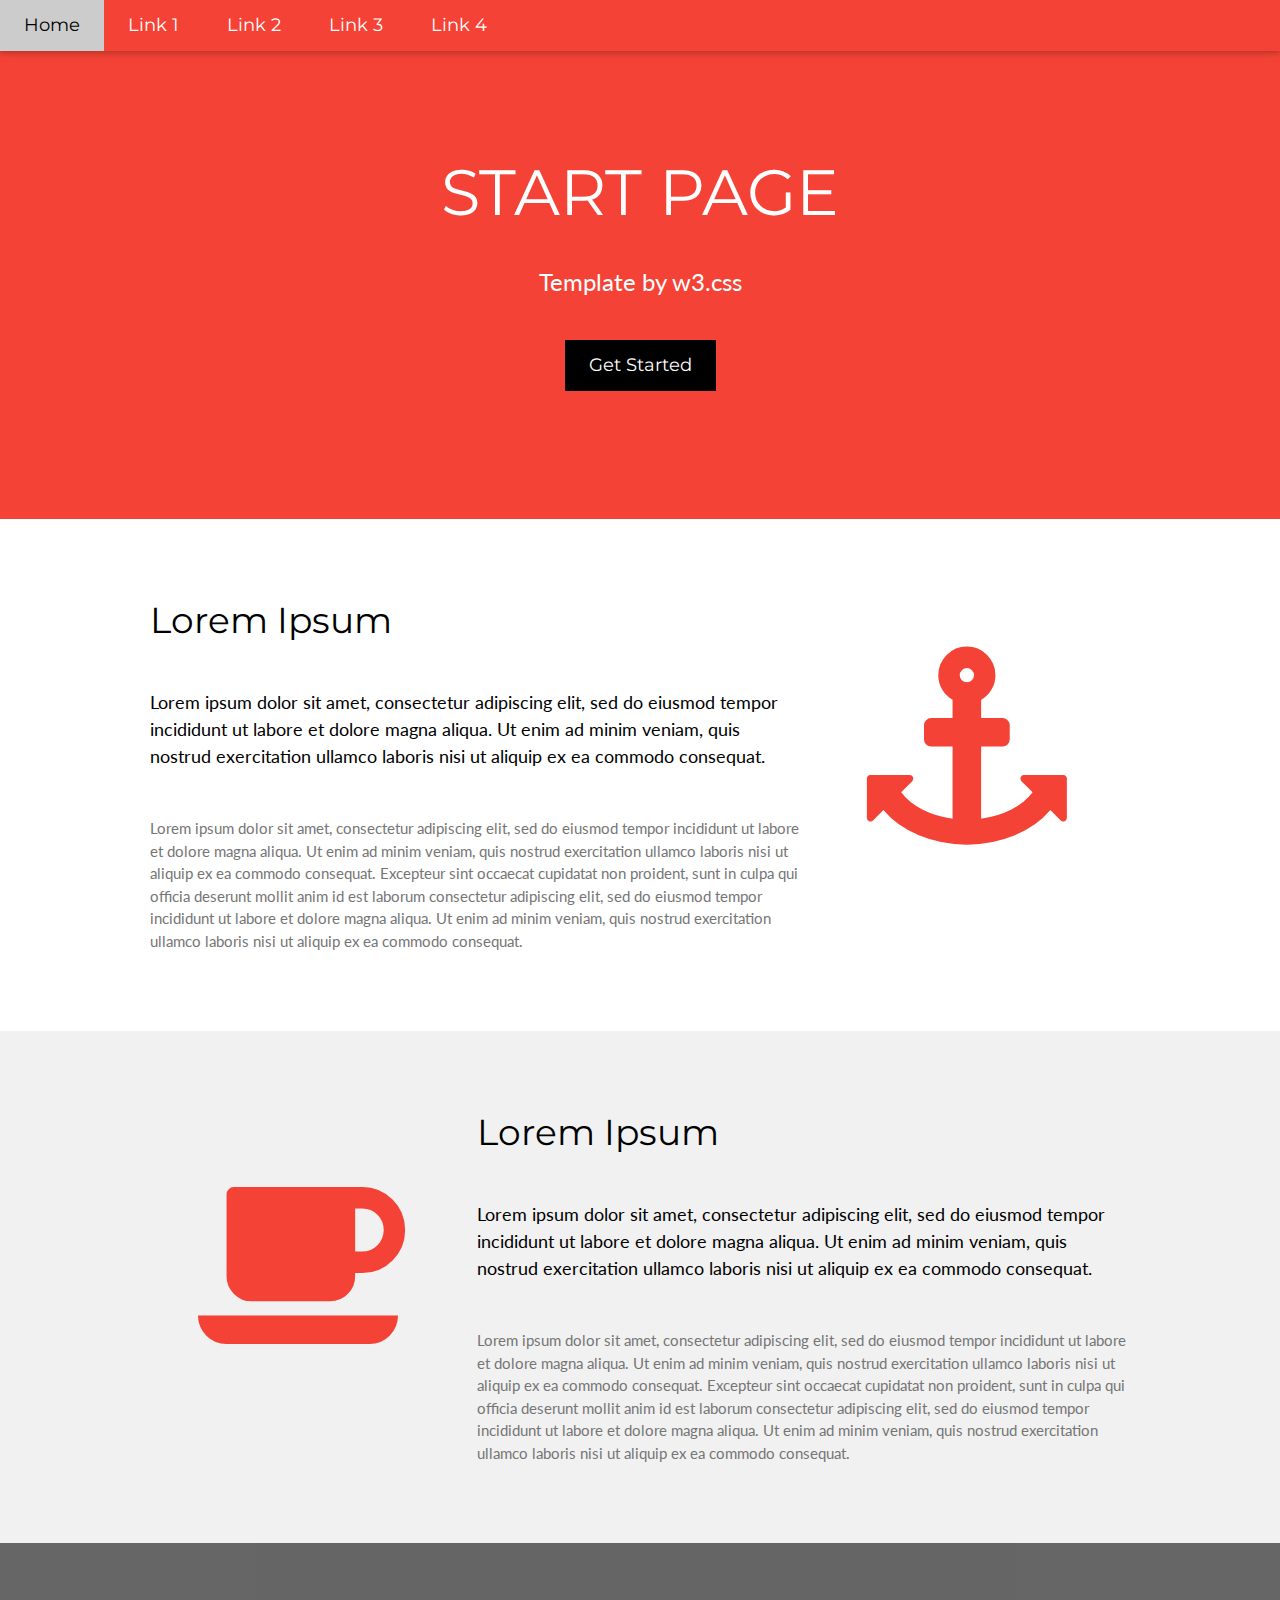
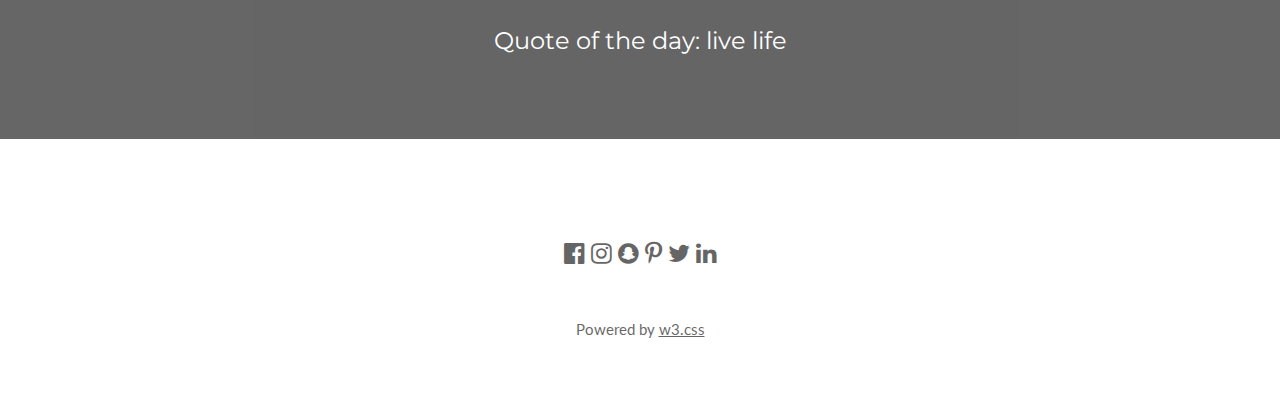
==== commit 6680783d: "Add files via upload" ====
--- a/index.html
+++ b/index.html
@@ -1,51 +1,107 @@
 <!DOCTYPE html>
-<html lang="en" dir="ltr">
-  <head>
-    <meta charset="utf-8">
-    <title>Venus Hugo</title>
-    <link href="https://fonts.googleapis.com/css?family=Fascinate+Inline&display=swap" rel="stylesheet">
-    <link href="https://fonts.googleapis.com/css?family=Comfortaa&display=swap" rel="stylesheet">
-    <link rel="stylesheet" href="css/style.css">
-  </head>
+<html lang="en">
+<title>Portfolio</title>
+<meta charset="UTF-8">
+<meta name="viewport" content="width=device-width, initial-scale=1">
+<link rel="stylesheet" href="https://www.w3schools.com/w3css/4/w3.css">
+<link rel="stylesheet" href="https://fonts.googleapis.com/css?family=Lato">
+<link rel="stylesheet" href="https://fonts.googleapis.com/css?family=Montserrat">
+<link rel="stylesheet" href="https://cdnjs.cloudflare.com/ajax/libs/font-awesome/4.7.0/css/font-awesome.min.css">
+<link rel="stylesheet" href="css/style.css">
 
-  <body>
-      <div class="header">
-          <h1>All About Me!</h1>
-          <p>Hi my name is Venus Hugo</p>
-        </div>
+<body>
 
+<!-- Navbar -->
+<div class="w3-top">
+  <div class="w3-bar w3-red w3-card w3-left-align w3-large">
+    <a class="w3-bar-item w3-button w3-hide-medium w3-hide-large w3-right w3-padding-large w3-hover-white w3-large w3-red" href="javascript:void(0);" onclick="myFunction()" title="Toggle Navigation Menu"><i class="fa fa-bars"></i></a>
+    <a href="#" class="w3-bar-item w3-button w3-padding-large w3-white">Home</a>
+    <a href="#" class="w3-bar-item w3-button w3-hide-small w3-padding-large w3-hover-white">Link 1</a>
+    <a href="#" class="w3-bar-item w3-button w3-hide-small w3-padding-large w3-hover-white">Link 2</a>
+    <a href="#" class="w3-bar-item w3-button w3-hide-small w3-padding-large w3-hover-white">Link 3</a>
+    <a href="#" class="w3-bar-item w3-button w3-hide-small w3-padding-large w3-hover-white">Link 4</a>
+  </div>
 
-    
-      <p>I love to eat chocolate covered strawberries. I have two younger sisters and a baby brother, so I'm the oldest. My favorite subject is math and lunch. I would love to visit Paris someday. And my hometown is Perth Amboy, NJ.</p>
-      <p>I would like to learn how to put a video or an image that can move on a website.</p>
+  <!-- Navbar on small screens -->
+  <div id="navDemo" class="w3-bar-block w3-white w3-hide w3-hide-large w3-hide-medium w3-large">
+    <a href="#" class="w3-bar-item w3-button w3-padding-large">Link 1</a>
+    <a href="#" class="w3-bar-item w3-button w3-padding-large">Link 2</a>
+    <a href="#" class="w3-bar-item w3-button w3-padding-large">Link 3</a>
+    <a href="#" class="w3-bar-item w3-button w3-padding-large">Link 4</a>
+  </div>
+</div>
 
-      <img src="img/strawberries.jpg" alt="strawberries" class="center">
-      <img src="img/paris.jpg" alt="Paris" class="center">
+<!-- Header -->
+<header class="w3-container w3-red w3-center" style="padding:128px 16px">
+  <h1 class="w3-margin w3-jumbo">START PAGE</h1>
+  <p class="w3-xlarge">Template by w3.css</p>
+  <button class="w3-button w3-black w3-padding-large w3-large w3-margin-top">Get Started</button>
+</header>
 
-   <h2>My Websites<h2>
-   <ol>
-     <li><a href="https://vwilliams29.github.io/movie.io/.">Movie</a></li>
-     <li><a href="https://vwilliams29.github.io/calender.io/">Calender</a></li>
-     <li><a href="https://vwilliams29.github.io/product-website.io/">Product</a></li>
-   </ol>
-  <div>
-   
+<!-- First Grid -->
+<div class="w3-row-padding w3-padding-64 w3-container">
+  <div class="w3-content">
+    <div class="w3-twothird">
+      <h1>Lorem Ipsum</h1>
+      <h5 class="w3-padding-32">Lorem ipsum dolor sit amet, consectetur adipiscing elit, sed do eiusmod tempor incididunt ut labore et dolore magna aliqua. Ut enim ad minim veniam, quis nostrud exercitation ullamco laboris nisi ut aliquip ex ea commodo consequat.</h5>
+
+      <p class="w3-text-grey">Lorem ipsum dolor sit amet, consectetur adipiscing elit, sed do eiusmod tempor incididunt ut labore et dolore magna aliqua. Ut enim ad minim veniam, quis nostrud exercitation ullamco laboris nisi ut aliquip ex ea commodo consequat. Excepteur sint
+        occaecat cupidatat non proident, sunt in culpa qui officia deserunt mollit anim id est laborum consectetur adipiscing elit, sed do eiusmod tempor incididunt ut labore et dolore magna aliqua. Ut enim ad minim veniam, quis nostrud exercitation ullamco
+        laboris nisi ut aliquip ex ea commodo consequat.</p>
+    </div>
+
+    <div class="w3-third w3-center">
+      <i class="fa fa-anchor w3-padding-64 w3-text-red"></i>
+    </div>
+  </div>
+</div>
+
+<!-- Second Grid -->
+<div class="w3-row-padding w3-light-grey w3-padding-64 w3-container">
+  <div class="w3-content">
+    <div class="w3-third w3-center">
+      <i class="fa fa-coffee w3-padding-64 w3-text-red w3-margin-right"></i>
+    </div>
+
+    <div class="w3-twothird">
+      <h1>Lorem Ipsum</h1>
+      <h5 class="w3-padding-32">Lorem ipsum dolor sit amet, consectetur adipiscing elit, sed do eiusmod tempor incididunt ut labore et dolore magna aliqua. Ut enim ad minim veniam, quis nostrud exercitation ullamco laboris nisi ut aliquip ex ea commodo consequat.</h5>
+
+      <p class="w3-text-grey">Lorem ipsum dolor sit amet, consectetur adipiscing elit, sed do eiusmod tempor incididunt ut labore et dolore magna aliqua. Ut enim ad minim veniam, quis nostrud exercitation ullamco laboris nisi ut aliquip ex ea commodo consequat. Excepteur sint
+        occaecat cupidatat non proident, sunt in culpa qui officia deserunt mollit anim id est laborum consectetur adipiscing elit, sed do eiusmod tempor incididunt ut labore et dolore magna aliqua. Ut enim ad minim veniam, quis nostrud exercitation ullamco
+        laboris nisi ut aliquip ex ea commodo consequat.</p>
+    </div>
+  </div>
+</div>
+
+<div class="w3-container w3-black w3-center w3-opacity w3-padding-64">
+    <h1 class="w3-margin w3-xlarge">Quote of the day: live life</h1>
+</div>
+
+<!-- Footer -->
+<footer class="w3-container w3-padding-64 w3-center w3-opacity">
+  <div class="w3-xlarge w3-padding-32">
+    <i class="fa fa-facebook-official w3-hover-opacity"></i>
+    <i class="fa fa-instagram w3-hover-opacity"></i>
+    <i class="fa fa-snapchat w3-hover-opacity"></i>
+    <i class="fa fa-pinterest-p w3-hover-opacity"></i>
+    <i class="fa fa-twitter w3-hover-opacity"></i>
+    <i class="fa fa-linkedin w3-hover-opacity"></i>
  </div>
-   <h2>Social Media</h2>
-   <table>
-     <tr>
-       <th>Instagram</th>
-       <th>Snapchat</th>
-       <th>Pinterest</th>
-    </tr>
-    <tr>
-      <td>ve_.n._us</td>
-      <td>princess.venus1</td>
-      <td>venushugo</td>
-    </tr>
-  </table>
-  <h2>My Hometown</h2>
-  <iframe src="https://www.google.com/maps/embed?pb=!1m18!1m12!1m3!1d48527.959007864396!2d-74.30416696018773!3d40.51954771430837!2m3!1f0!2f0!3f0!3m2!1i1024!2i768!4f13.1!3m3!1m2!1s0x89c3b580bd90cf71%3A0x5ec1edff2ec8c9f1!2sPerth%20Amboy%2C%20NJ!5e0!3m2!1sen!2sus!4v1577972937345!5m2!1sen!2sus" width="600" height="450" frameborder="0" style="border:0;" allowfullscreen=""></iframe>
+ <p>Powered by <a href="https://www.w3schools.com/w3css/default.asp" target="_blank">w3.css</a></p>
+</footer>
 
-  </body>
+<script>
+// Used to toggle the menu on small screens when clicking on the menu button
+function myFunction() {
+  var x = document.getElementById("navDemo");
+  if (x.className.indexOf("w3-show") == -1) {
+    x.className += " w3-show";
+  } else {
+    x.className = x.className.replace(" w3-show", "");
+  }
+}
+</script>
+
+</body>
 </html>
--- a/css/style.css
+++ b/css/style.css
@@ -1,76 +1,6 @@
-h1 {
-  color: white;
-  font-size: 80px;
-  font-family: "Fascinate Inline", cursive;
-  text-align: center;
-}
-h2 {
-  color: white;
-  font-size: 50px;
-  font-family: "Fascinate Inline", cursive;
-}
-p {
-  color: white;
-  font-size: 250%;
-  font-family: "Comfortaa", cursive;
-  text-align: center;
-  border-style: solid;
-  margin: 100px 40px 70px 100px;
-  background-image: url();
-  padding: 25px 25px 25px 25px;
-}
-img {
-  width: 600px;
-  height: 600px;
-}
-img.center:hover {
-  filter: blur(4px);
-}
-li {
-  font-family: "Comfortaa", cursive;
-  font-size: 25px;
-}
-body {
-  background-color: lightpink;
-}
-.center {
-  display: block;
-  margin-left: auto;
-  margin-right: auto;
-}
-table {
-  font-family: "Comfortaa", cursive;
-  width: 50%;
-}
-table,
-th,
-td {
-  border: 3px solid white;
-}
-a:visited {
-  color: #0af5e1;
-}
-a:hover {
-  color: #eb349e;
-}
-img.yellow {
-  float: right;
-  width: 500px;
-  height: 500px;
-  animation: anim 3s forwards;
-}
-@keyframes anim {
-  from {
-    filter: blur(4px);
-  }
-  to {
-    filter: saturate(8);
-  }
-}
-.header {
-  padding: 60px;
-  text-align: center;
-  background-color: blueviolet;
-  color: white;
-  font-size: 30px;
-}
+body,h1,h2,h3,h4,h5,h6 {
+  font-family: "Lato", sans-serif}
+.w3-bar,h1,button {
+  font-family: "Montserrat", sans-serif}
+.fa-anchor,.fa-coffee {
+  font-size:200px}
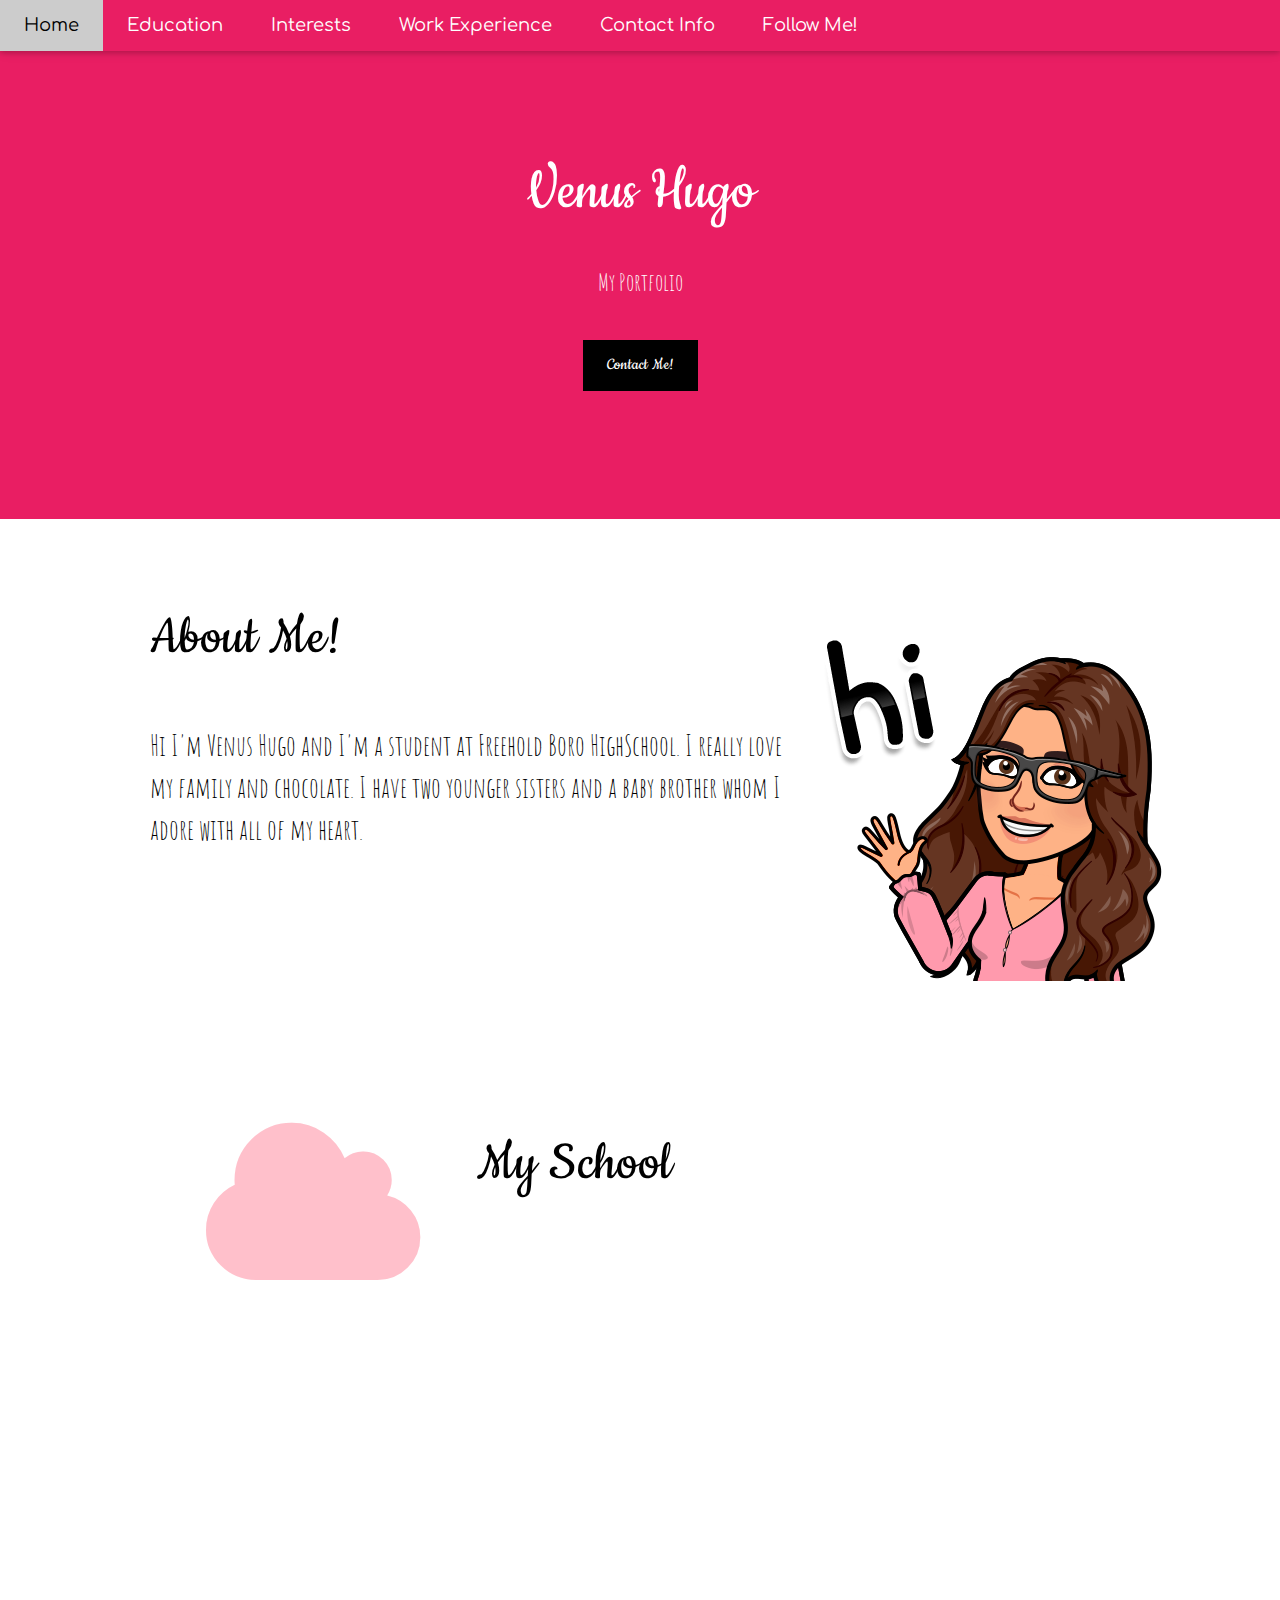
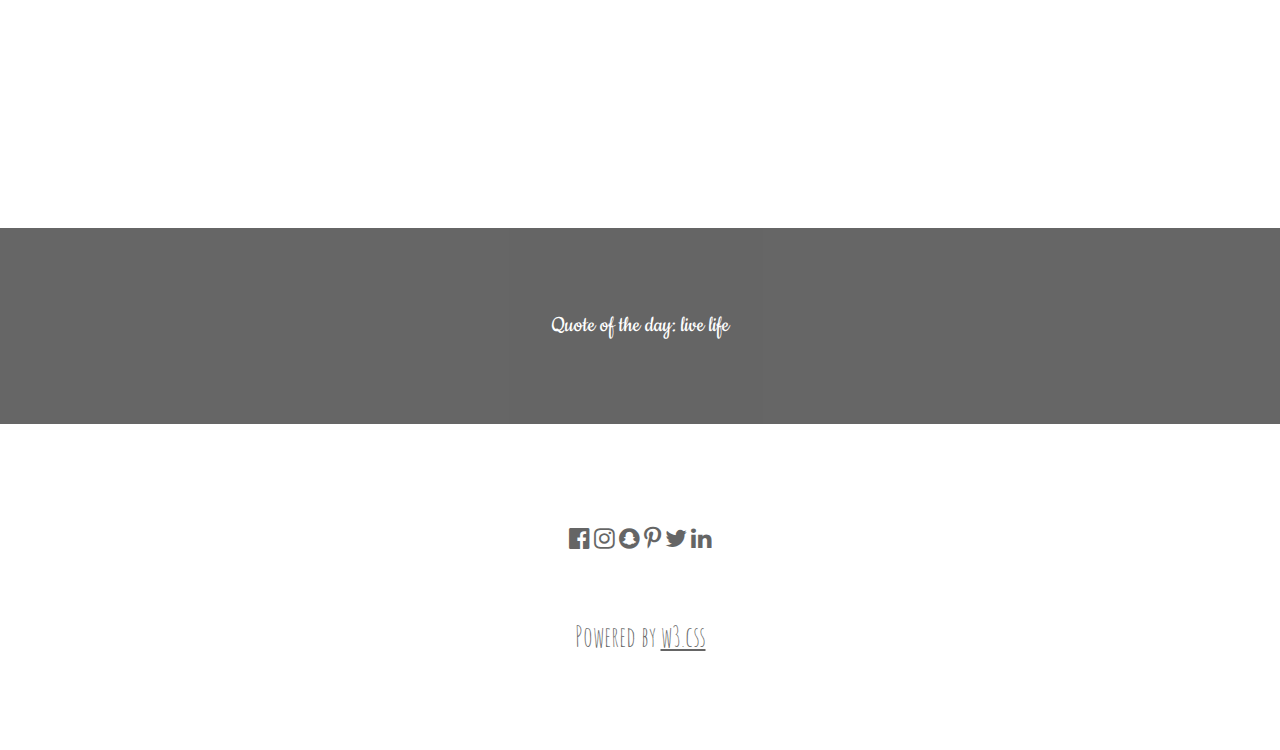
==== commit 4c82220c: "Add files via upload" ====
--- a/index.html
+++ b/index.html
@@ -7,69 +7,71 @@
 <link rel="stylesheet" href="https://fonts.googleapis.com/css?family=Lato">
 <link rel="stylesheet" href="https://fonts.googleapis.com/css?family=Montserrat">
 <link rel="stylesheet" href="https://cdnjs.cloudflare.com/ajax/libs/font-awesome/4.7.0/css/font-awesome.min.css">
+<link href="https://fonts.googleapis.com/css2?family=Amatic+SC:wght@700&display=swap" rel="stylesheet">
+<link href="https://fonts.googleapis.com/css2?family=Cookie&display=swap" rel="stylesheet">
+<link href="https://fonts.googleapis.com/css2?family=Comfortaa:wght@700&display=swap" rel="stylesheet">
 <link rel="stylesheet" href="css/style.css">
 
 <body>
 
 <!-- Navbar -->
 <div class="w3-top">
-  <div class="w3-bar w3-red w3-card w3-left-align w3-large">
+  <div class="w3-bar w3-pink w3-card w3-left-align w3-large">
     <a class="w3-bar-item w3-button w3-hide-medium w3-hide-large w3-right w3-padding-large w3-hover-white w3-large w3-red" href="javascript:void(0);" onclick="myFunction()" title="Toggle Navigation Menu"><i class="fa fa-bars"></i></a>
     <a href="#" class="w3-bar-item w3-button w3-padding-large w3-white">Home</a>
-    <a href="#" class="w3-bar-item w3-button w3-hide-small w3-padding-large w3-hover-white">Link 1</a>
-    <a href="#" class="w3-bar-item w3-button w3-hide-small w3-padding-large w3-hover-white">Link 2</a>
-    <a href="#" class="w3-bar-item w3-button w3-hide-small w3-padding-large w3-hover-white">Link 3</a>
-    <a href="#" class="w3-bar-item w3-button w3-hide-small w3-padding-large w3-hover-white">Link 4</a>
+    <a href="#" class="w3-bar-item w3-button w3-hide-small w3-padding-large w3-hover-white">Education</a>
+    <a href="#" class="w3-bar-item w3-button w3-hide-small w3-padding-large w3-hover-white">Interests</a>
+    <a href="#" class="w3-bar-item w3-button w3-hide-small w3-padding-large w3-hover-white">Work Experience</a>
+    <a href="#" class="w3-bar-item w3-button w3-hide-small w3-padding-large w3-hover-white">Contact Info</a>
+      <a href="#" class="w3-bar-item w3-button w3-hide-small w3-padding-large w3-hover-white">Follow Me!</a>
   </div>
 
   <!-- Navbar on small screens -->
   <div id="navDemo" class="w3-bar-block w3-white w3-hide w3-hide-large w3-hide-medium w3-large">
-    <a href="#" class="w3-bar-item w3-button w3-padding-large">Link 1</a>
-    <a href="#" class="w3-bar-item w3-button w3-padding-large">Link 2</a>
-    <a href="#" class="w3-bar-item w3-button w3-padding-large">Link 3</a>
-    <a href="#" class="w3-bar-item w3-button w3-padding-large">Link 4</a>
+    <a href="#" class="w3-bar-item w3-button w3-padding-large">Education</a>
+    <a href="#" class="w3-bar-item w3-button w3-padding-large">Interests</a>
+    <a href="#" class="w3-bar-item w3-button w3-padding-large">Work Experience</a>
+    <a href="#" class="w3-bar-item w3-button w3-padding-large">Contact Info</a>
+    <a href="#" class="w3-bar-item w3-button w3-padding-large">Follow Me!</a>
   </div>
 </div>
 
 <!-- Header -->
-<header class="w3-container w3-red w3-center" style="padding:128px 16px">
-  <h1 class="w3-margin w3-jumbo">START PAGE</h1>
-  <p class="w3-xlarge">Template by w3.css</p>
-  <button class="w3-button w3-black w3-padding-large w3-large w3-margin-top">Get Started</button>
+<header class="w3-container w3-pink w3-center" style="padding:128px 16px">
+  <h1 class="w3-margin w3-jumbo">Venus Hugo</h1>
+  <p class="w3-xlarge">My Portfolio</p>
+  <button class="w3-button w3-black w3-padding-large w3-large w3-margin-top">Contact Me!</button>
 </header>
 
 <!-- First Grid -->
 <div class="w3-row-padding w3-padding-64 w3-container">
   <div class="w3-content">
     <div class="w3-twothird">
-      <h1>Lorem Ipsum</h1>
-      <h5 class="w3-padding-32">Lorem ipsum dolor sit amet, consectetur adipiscing elit, sed do eiusmod tempor incididunt ut labore et dolore magna aliqua. Ut enim ad minim veniam, quis nostrud exercitation ullamco laboris nisi ut aliquip ex ea commodo consequat.</h5>
+      <h1>About Me!</h1>
+      <h5 class="w3-padding-32">Hi I'm Venus Hugo and I'm a student at Freehold Boro HighSchool. I really love my family and chocolate. I have two younger sisters and a baby brother whom I adore with all of my heart. </h5>
 
-      <p class="w3-text-grey">Lorem ipsum dolor sit amet, consectetur adipiscing elit, sed do eiusmod tempor incididunt ut labore et dolore magna aliqua. Ut enim ad minim veniam, quis nostrud exercitation ullamco laboris nisi ut aliquip ex ea commodo consequat. Excepteur sint
-        occaecat cupidatat non proident, sunt in culpa qui officia deserunt mollit anim id est laborum consectetur adipiscing elit, sed do eiusmod tempor incididunt ut labore et dolore magna aliqua. Ut enim ad minim veniam, quis nostrud exercitation ullamco
-        laboris nisi ut aliquip ex ea commodo consequat.</p>
+
     </div>
 
     <div class="w3-third w3-center">
-      <i class="fa fa-anchor w3-padding-64 w3-text-red"></i>
+      <img src="img/hi.png" alt="Hey">
     </div>
   </div>
 </div>
 
 <!-- Second Grid -->
-<div class="w3-row-padding w3-light-grey w3-padding-64 w3-container">
+<div class="w3-row-padding w3-white w3-padding-64 w3-container">
   <div class="w3-content">
     <div class="w3-third w3-center">
-      <i class="fa fa-coffee w3-padding-64 w3-text-red w3-margin-right"></i>
+      <i class="fa fa-cloud"></i>
     </div>
 
     <div class="w3-twothird">
-      <h1>Lorem Ipsum</h1>
-      <h5 class="w3-padding-32">Lorem ipsum dolor sit amet, consectetur adipiscing elit, sed do eiusmod tempor incididunt ut labore et dolore magna aliqua. Ut enim ad minim veniam, quis nostrud exercitation ullamco laboris nisi ut aliquip ex ea commodo consequat.</h5>
+      <h1>My School</h1>
+      <iframe src="https://www.google.com/maps/embed?pb=!1m18!1m12!1m3!1d3044.3719186034946!2d-74.27023478535435!3d40.26748777938279!2m3!1f0!2f0!3f0!3m2!1i1024!2i768!4f13.1!3m3!1m2!1s0x89c3d463aa637cfd%3A0x1f28ab013fa93d35!2sFreehold%20High%20School!5e0!3m2!1sen!2sus!4v1600981233525!5m2!1sen!2sus" width="600" height="450" frameborder="0" style="border:0;" allowfullscreen="" aria-hidden="false" tabindex="0"></iframe>
+      <h5 class="w3-padding-32"></h5>
 
-      <p class="w3-text-grey">Lorem ipsum dolor sit amet, consectetur adipiscing elit, sed do eiusmod tempor incididunt ut labore et dolore magna aliqua. Ut enim ad minim veniam, quis nostrud exercitation ullamco laboris nisi ut aliquip ex ea commodo consequat. Excepteur sint
-        occaecat cupidatat non proident, sunt in culpa qui officia deserunt mollit anim id est laborum consectetur adipiscing elit, sed do eiusmod tempor incididunt ut labore et dolore magna aliqua. Ut enim ad minim veniam, quis nostrud exercitation ullamco
-        laboris nisi ut aliquip ex ea commodo consequat.</p>
+
     </div>
   </div>
 </div>
--- a/css/style.css
+++ b/css/style.css
@@ -1,6 +1,15 @@
 body,h1,h2,h3,h4,h5,h6 {
-  font-family: "Lato", sans-serif}
-.w3-bar,h1,button {
-  font-family: "Montserrat", sans-serif}
-.fa-anchor,.fa-coffee {
-  font-size:200px}
+  font-family: 'Amatic SC', cursive;
+  font-size: 28px;
+}
+h1,button {
+  font-family: 'Cookie', cursive;
+  font-size: 60px;
+}
+.fa-cloud{
+  font-size:200px;
+  color: pink;
+}
+.w3-bar{
+  font-family: 'Comfortaa', cursive;
+}
